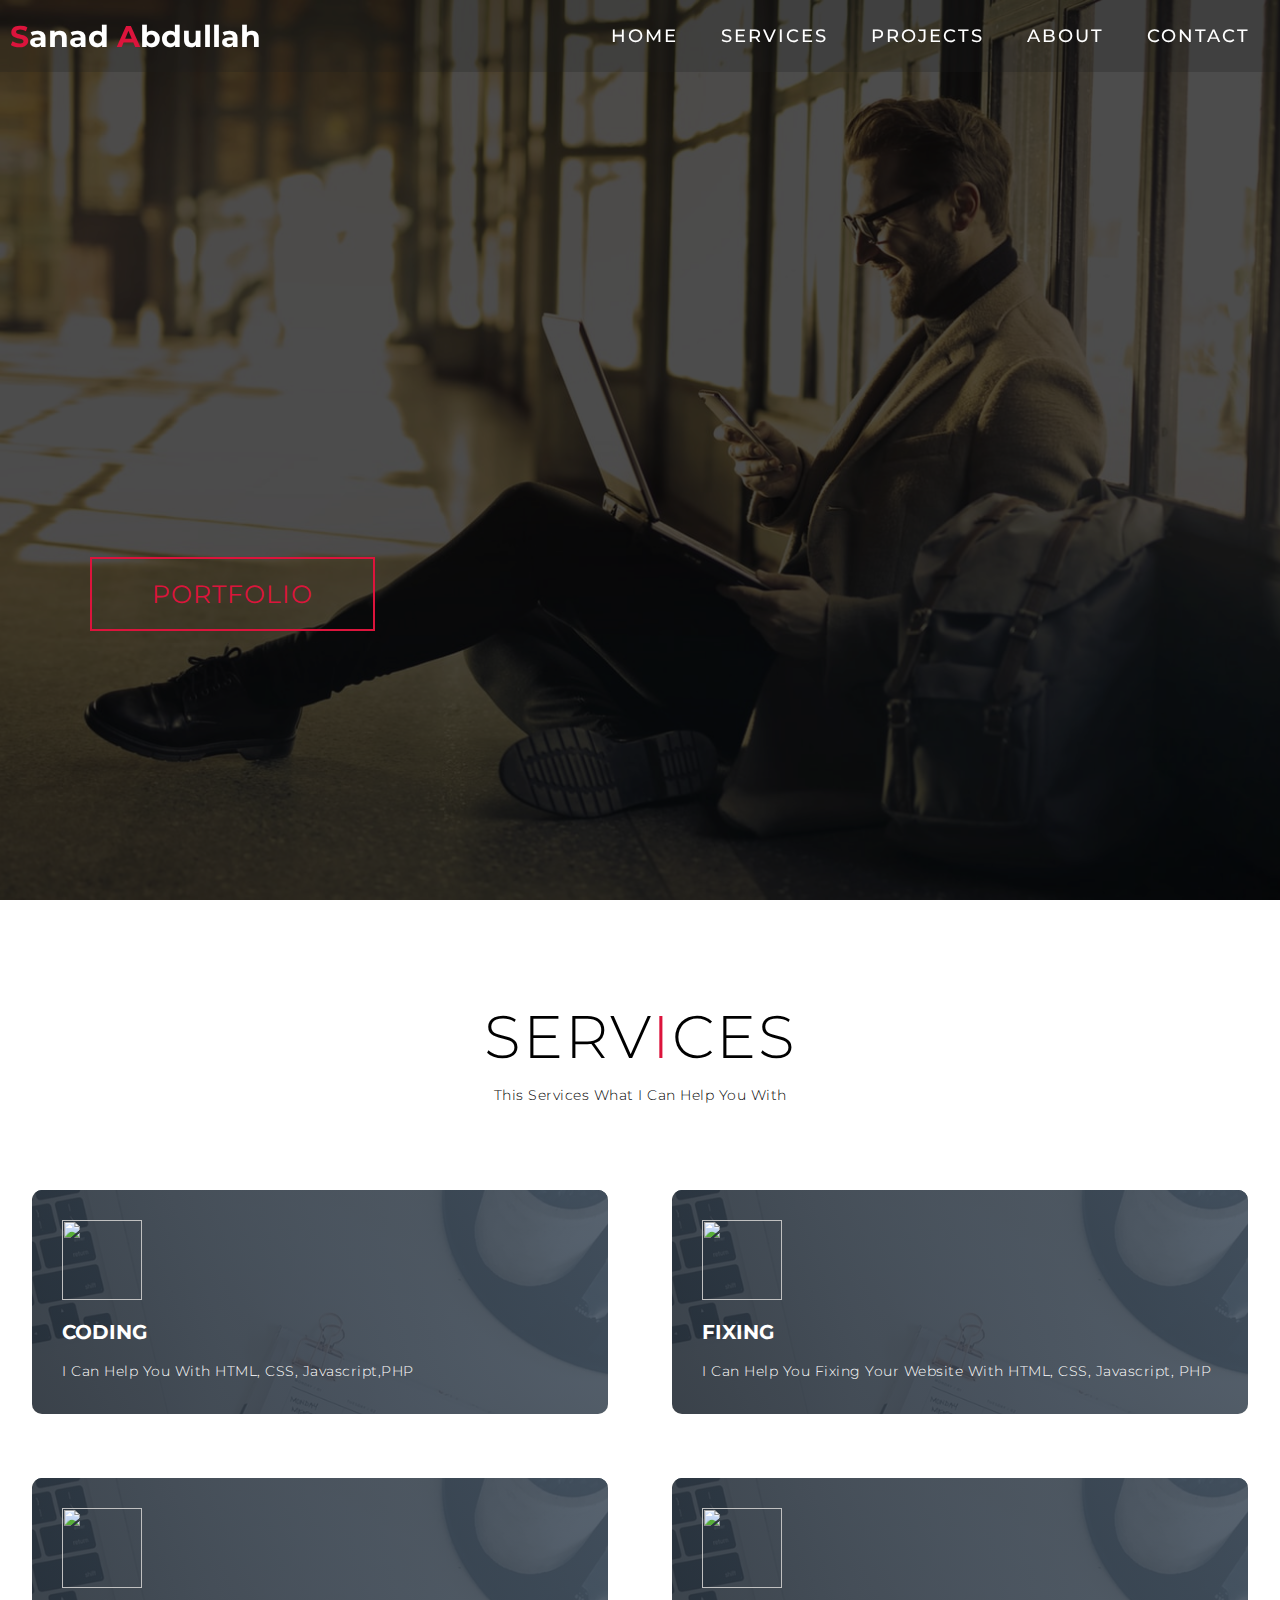
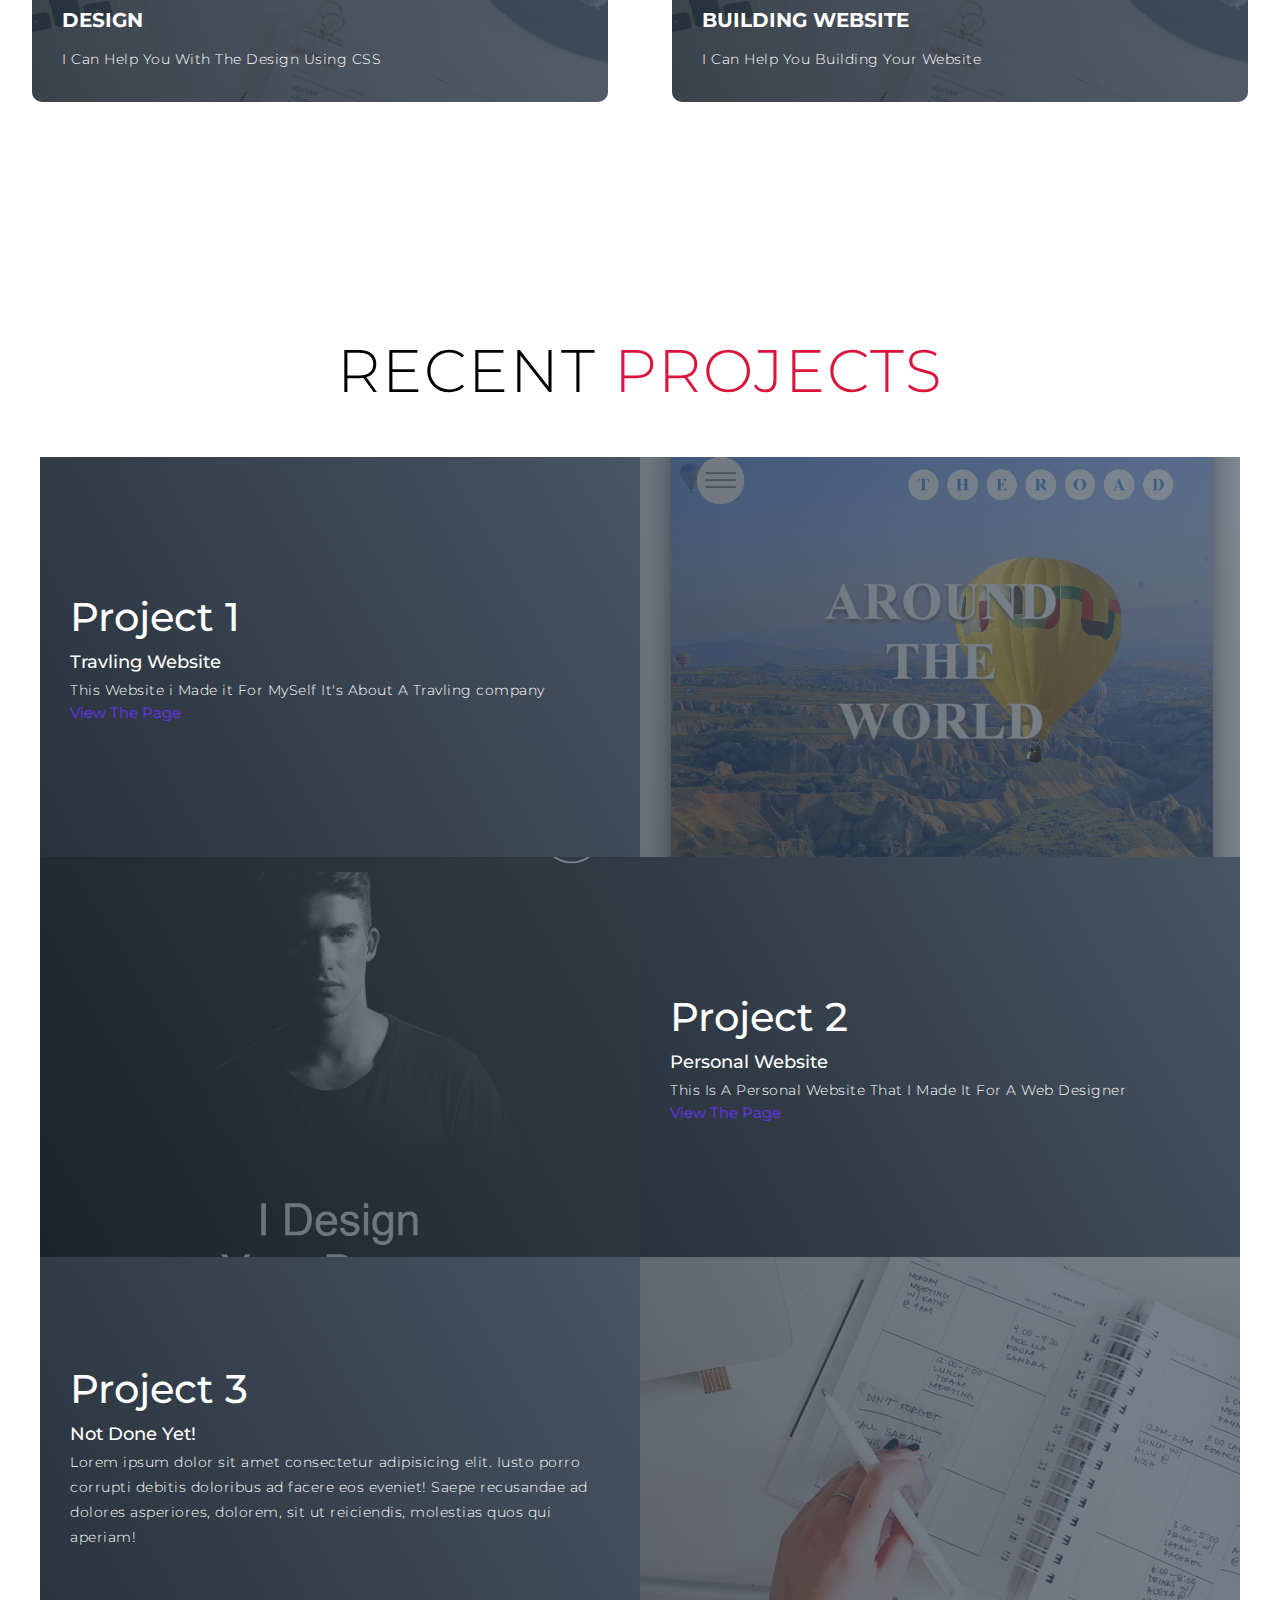
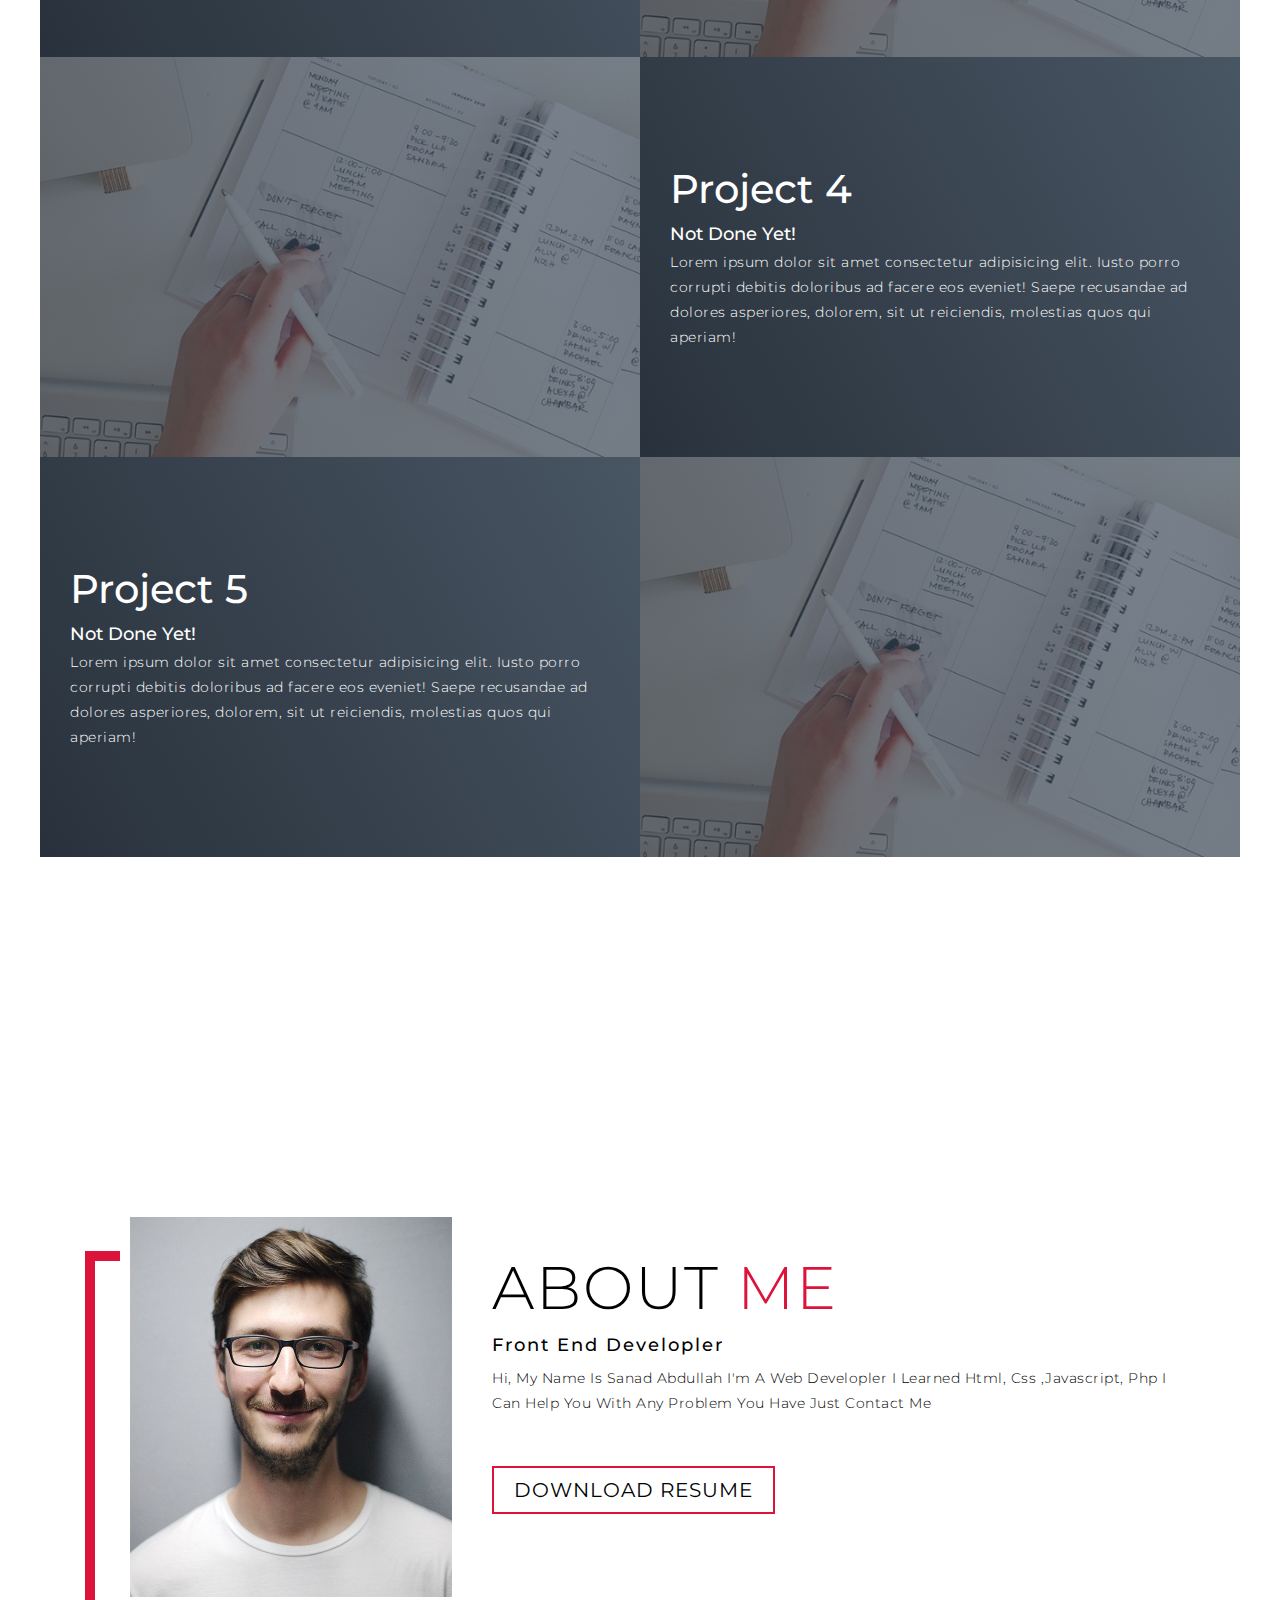
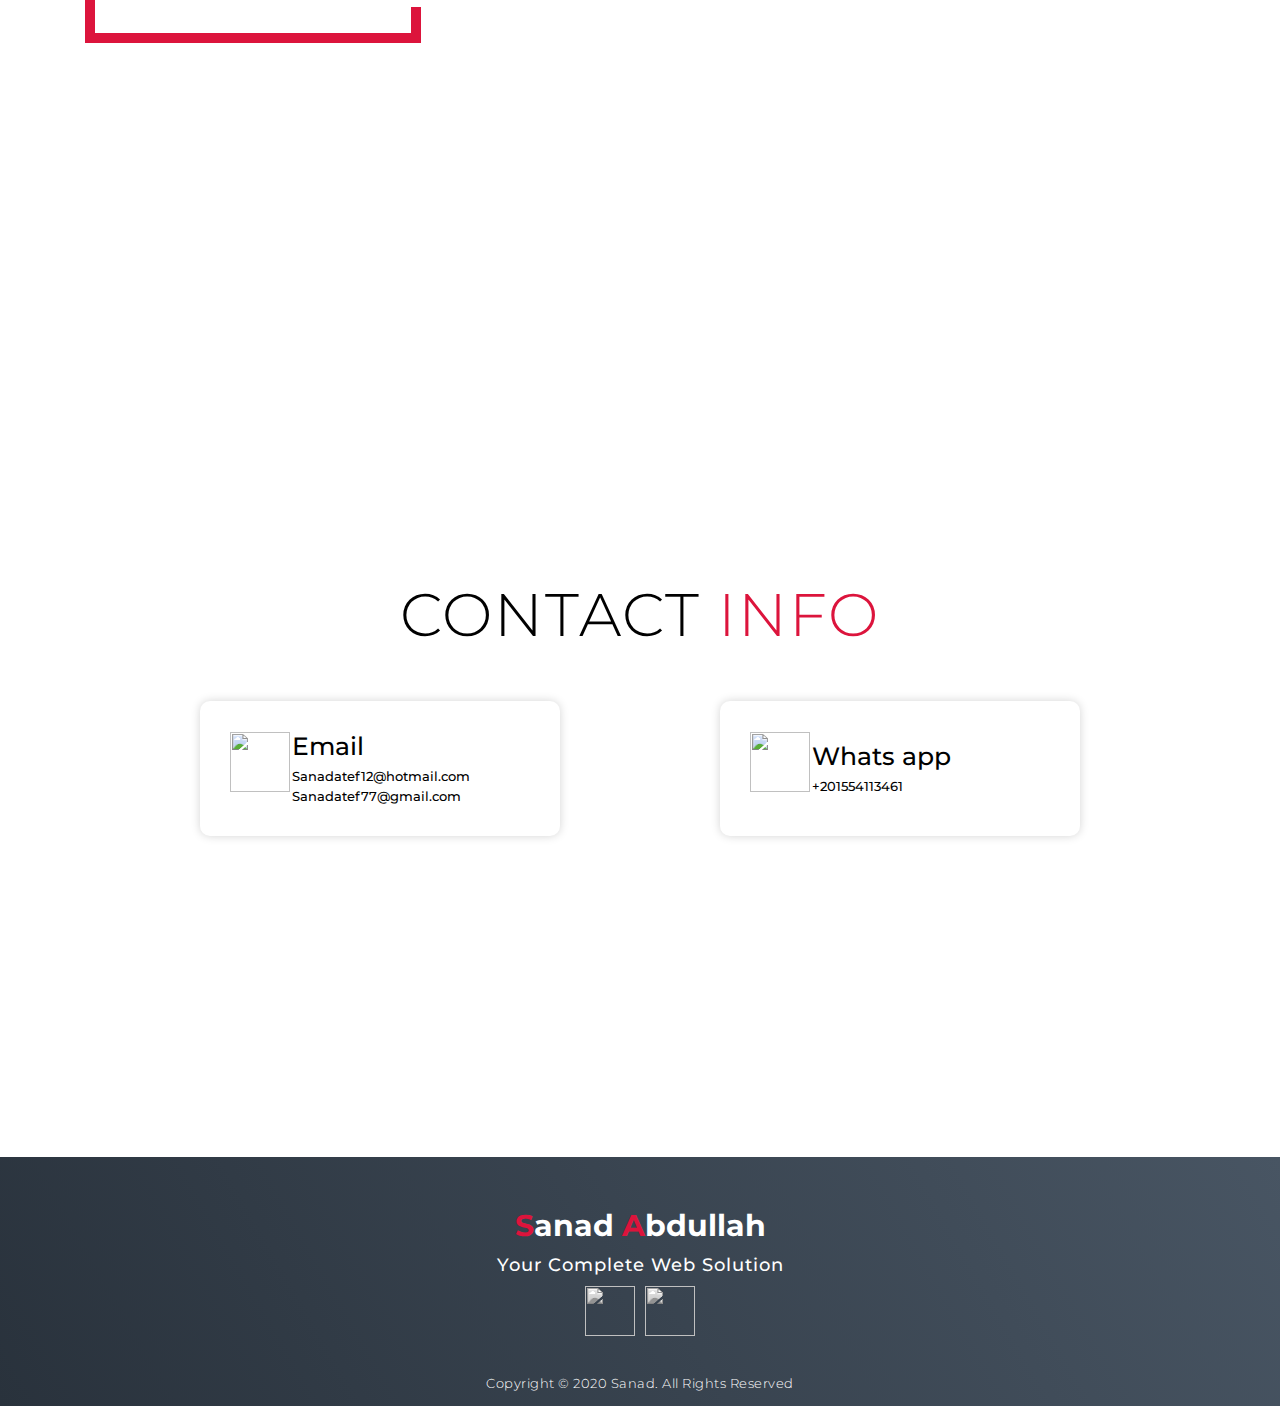
==== index.html @ ec29b941 "Add files via upload" ====
<!DOCTYPE html>
<html lang="en">

<head>
    <meta charset="UTF-8">
    <meta name="viewport" content="width=device-width, initial-scale=1.0">
    <link rel="stylesheet" href="style.css">
    <title>Sanad Abdullah</title>
</head>


<body>
    <!-- Header -->
    <section id="header">
        <div class="header container">
            <div class="nav-bar">
                <div class="brand">
                    <a href="#hero">
                        <h1><span>S</span>anad <span>A</span>bdullah</h1>
                    </a>
                </div>
                <div class="nav-list">
                    <div class="hamburger">
                        <div class="bar"></div>
                    </div>
                    <ul>
                        <li><a href="#hero" data-after="Home">Home</a></li>
                        <li><a href="#services" data-after="Service">Services</a></li>
                        <li><a href="#projects" data-after="Projects">Projects</a></li>
                        <li><a href="#about" data-after="About">About</a></li>
                        <li><a href="#contact" data-after="Contact">Contact</a></li>
                    </ul>
                </div>
            </div>
        </div>
    </section>
    <!-- End Header -->

    <!-- Hero Section  -->
    <section id="hero">
        <div class="hero container">
            <div>
                <h1>Hello, <span></span></h1>
                <h1>My Name is <span></span></h1>
                <h1>Sanad <span></span></h1>
                <a href="#projects" type="button" class="cta">Portfolio</a>
            </div>
        </div>
    </section>
    <!-- End Hero Section  -->

    <!-- Service Section -->
    <section id="services">
        <div class="services container">
            <div class="service-top">
                <h1 class="section-title">Serv<span>i</span>ces</h1>
                <p>This Services What I Can Help You With
                </p>
            </div>
            <div class="service-buttom">
                <div class="service-item">
                    <div class="icon"><img src="https://img.icons8.com/nolan/100/google-code.png" /></div>
                    <h2>Coding</h2>
                    <p>I Can Help You With HTML, CSS, Javascript,PHP</p>
                </div>
                <div class="service-item">
                    <div class="icon"><img src="https://img.icons8.com/bubbles/100/000000/support.png" /></div>
                    <h2>Fixing</h2>
                    <p>I Can Help You Fixing Your Website With HTML, CSS, Javascript, PHP</p>
                </div>
                <div class="service-item">
                    <div class="icon"><img src="https://img.icons8.com/nolan/100/photo-editor.png" /></div>
                    <h2>Design</h2>
                    <p>I Can Help You With The Design Using CSS</p>
                </div>
                <div class="service-item">
                    <div class="icon"><img src="https://img.icons8.com/bubbles/100/000000/services.png" /></div>
                    <h2>Building Website</h2>
                    <p>I Can Help You Building Your Website</p>
                </div>
            </div>
        </div>
    </section>
    <!-- End Service Section -->

    <!-- Projects Section -->
    <section id="projects">
        <div class="projects container">
            <div class="projects-header">
                <h1 class="section-title">Recent <span>Projects</span></h1>
            </div>
            <div class="all-projects">
                <div class="project-item">
                    <div class="project-info">
                        <h1>Project 1</h1>
                        <h2>Travling Website</h2>
                        <p>This Website i Made it For MySelf It's About A Travling company</p>
                        <a href="project.html" target="_blank" class="op">View The Page</a>
                    </div>
                    <div class="project-img">
                        <img src="./img/Screenshot (183).png" alt="img">
                    </div>
                </div>
                <div class="project-item">
                    <div class="project-info">
                        <h1>Project 2</h1>
                        <h2>Personal Website</h2>
                        <p>This Is A Personal Website That I Made It For A Web Designer</p>
                        <a href="project2.html" target="_blank" class="op">View The Page</a>
                    </div>
                    <div class="project-img">
                        <img src="./img/Screenshot (184).png" alt="img">
                    </div>
                </div>
                <div class="project-item">
                    <div class="project-info">
                        <h1>Project 3</h1>
                        <h2>Not Done Yet!</h2>
                        <p>Lorem ipsum dolor sit amet consectetur adipisicing elit. Iusto porro corrupti debitis
                            doloribus ad facere eos eveniet! Saepe recusandae ad dolores asperiores, dolorem, sit ut
                            reiciendis, molestias quos qui aperiam!</p>
                        <!-- <a href="#" class="op">View The Page</a> -->
                    </div>
                    <div class="project-img">
                        <img src="./img/img-1.png" alt="img">
                    </div>
                </div>
                <div class="project-item">
                    <div class="project-info">
                        <h1>Project 4</h1>
                        <h2>Not Done Yet!</h2>
                        <p>Lorem ipsum dolor sit amet consectetur adipisicing elit. Iusto porro corrupti debitis
                            doloribus ad facere eos eveniet! Saepe recusandae ad dolores asperiores, dolorem, sit ut
                            reiciendis, molestias quos qui aperiam!</p>
                        <!-- <a href="#" class="op">View The Page</a> -->
                    </div>
                    <div class="project-img">
                        <img src="./img/img-1.png" alt="img">
                    </div>
                </div>
                <div class="project-item">
                    <div class="project-info">
                        <h1>Project 5</h1>
                        <h2>Not Done Yet!</h2>
                        <p>Lorem ipsum dolor sit amet consectetur adipisicing elit. Iusto porro corrupti debitis
                            doloribus ad facere eos eveniet! Saepe recusandae ad dolores asperiores, dolorem, sit ut
                            reiciendis, molestias quos qui aperiam!</p>
                        <!-- <a href="#" class="op">View The Page</a> -->
                    </div>
                    <div class="project-img">
                        <img src="./img/img-1.png" alt="img">
                    </div>
                </div>
            </div>
        </div>
    </section>
    <!-- End Projects Section -->

    <!-- About Me -->
    <section id="about">
        <div class="about container">
            <div class="col-left">
                <div class="about-img">
                    <img src="./img/Untitled-1.jpg" alt="img">
                </div>
            </div>
            <div class="col-right">
                <h1 class="section-title">
                    About <span>Me</span></h1>
                <h2>Front End Developler</h2>
                <p>Hi, My Name Is Sanad Abdullah I'm A Web Developler I Learned Html, Css ,Javascript, Php I Can Help
                    You With Any Problem You Have Just Contact Me</p>
                <a href="#" class="cta">Download Resume</a>
            </div>
        </div>
    </section>
    <!-- End About Me -->

    <!-- Contact Section -->
    <section id="contact">
        <div class="contact container">
            <div>
                <h1 class="section-title">Contact <span>info</span></h1>
            </div>
            <div class="contact-items">
                <div class="contact-items">
                    <div class="contact-item">
                        <div class="icon"><img src="https://img.icons8.com/bubbles/100/000000/new-post.png" /></div>
                        <div class="contact-info">
                            <h1>Email</h1>
                            <h2>Sanadatef12@hotmail.com</h2>
                            <h2>Sanadatef77@gmail.com</h2>
                        </div>
                    </div>
                    <div class="contact-item">
                        <div class="icon"><img src="https://img.icons8.com/bubbles/100/000000/whatsapp.png" /></div>
                        <div class="contact-info">
                            <h1>Whats app</h1>
                            <h2>+201554113461</h2>
                        </div>
                    </div>
                </div>
            </div>
    </section>
    <!-- End Contact Section -->

    <!-- Footer -->
    <section id="footer">
        <div class="footer container">
            <div class="brand">
                <h1><span>S</span>anad <span>A</span>bdullah</h1>
            </div>
            <h2>Your Complete Web Solution</h2>
            <div class="soical-icon">
                <div class="social-item">
                    <a href="https://web.facebook.com/sanad.abdullah.37/" target="_blank"><img
                            src="https://img.icons8.com/bubbles/50/000000/facebook-new.png" /></a>
                </div>
                <div class="social-item">
                    <a href="https://www.instagram.com/iiax.9.9/" target="_blank"><img
                            src="https://img.icons8.com/bubbles/50/000000/instagram-new.png" /></a>
                </div>
            </div>
            <p>Copyright &copy; 2020 Sanad. All Rights Reserved</p>
        </div>
    </section>
    <!-- End Footer -->
    <script src="./app.js"></script>
</body>

</html>
---- style.css ----
@import 'https://fonts.googleapis.com/css?family=Montserrat:300, 400, 700&display=swap';
* {
	padding: 0;
	margin: 0;
	box-sizing: border-box;
}
html {
	font-size: 10px;
	font-family: 'Montserrat', sans-serif;
	scroll-behavior: smooth;
}
a {
	text-decoration: none;
}
.container {
	min-height: 100vh;
	width: 100%;
	display: flex;
	align-items: center;
	justify-content: center;
}
img {
	height: 100%;
	width: 100%;
	object-fit: cover;
}
p{
	color: black;
	font-size: 1.4rem;
	margin-top: 5px;
	line-height: 2.5rem;
	font-weight: 300;
	letter-spacing: .05rem;
}
.brand h1 {
	font-size: 3rem;
	text-transform: capitalize;
	color: white;
}
.brand h1 span {
	color: crimson;
}

/* Header Section */
#header {
	position: fixed;
	z-index: 1000;
	left: 0;
	top: 0;
	width: 100vw;
	height: auto;
}
#header .header {
	min-height: 8vh;
	background-color: rgba(31, 30, 30, 0.24);
	transition: .3s ease background-color;
}
#header .nav-bar {
	display: flex;
	align-items: center;
	justify-content: space-between;
	width: 100%;
	height: 100%;
	max-width: 1300px;
	padding: 0 10px;
}
#header .nav-list ul {
	list-style: none;
	position: absolute;
	background-color: rgb(31, 30, 30);
	width: 100vw;
	height: 100vh;
	left: 100%;
	top: 0;
	display: flex;
	flex-direction: column;
	justify-content: center;
	align-items: center;
	z-index: 1;
	overflow-x: hidden;
	transition: .5s ease left;
}
#header .nav-list ul.active {
	left: 0%;
}
#header .nav-list ul a {
	font-size: 2.5rem;
	font-weight: 500;
	letter-spacing: .2rem;
	text-decoration: none;
	color: white;
	text-transform: uppercase;
	padding: 20px;
	display: block;
}
#header .nav-list ul a::after {
	content: attr(data-after);
	position: absolute;
	top: 50%;
	left: 50%;
	transform: translate(-50%, -50%) scale(0);
	color: rgba(240, 248, 255, 0.021);
	font-size: 13rem;
	letter-spacing: 50px;
	z-index: -1;
	transition: .3s ease letter-spacing;
}
#header .nav-list ul li:hover a::after {
	transform: translate(-50%, -50%) scale(1);
	letter-spacing: initial;
}
#header .nav-list ul li:hover a {
	color: crimson;
}
#header .hamburger {
	height: 60px;
	width: 60px;
	display: inline-block;
	border: 3px solid white;
	border-radius: 50%;
	position: relative;
	display: flex;
	align-items: center;
	justify-content: center;
	z-index: 100;
	cursor: pointer;
	transform: scale(.8);
	margin-right: 20px;
}
#header .hamburger:after {
	position: absolute;
	content: '';
	height: 100%;
	width: 100%;
	border-radius: 50%;
	border: 3px solid white;
	animation: hamburger_puls 1s ease infinite;
}
#header .hamburger .bar {
	height: 2px;
	width: 30px;
	position: relative;
	background-color: white;
	z-index: -1;
}
#header .hamburger .bar::after,
#header .hamburger .bar::before {
	content: '';
	position: absolute;
	height: 100%;
	width: 100%;
	left: 0;
	background-color: white;
	transition: .3s ease;
	transition-property: top, bottom;
}
#header .hamburger .bar::after {
	top: 8px;
}
#header .hamburger .bar::before {
	bottom: 8px;
}
#header .hamburger.active .bar::before {
	bottom: 0;
}
#header .hamburger.active .bar::after {
	top: 0;
}
/* End Header Section */


/* Hero Section */

#hero {
    background-image: url(./img/hero-bg.png);
	background-size: cover;
	background-position: top center;
	position: relative;
	z-index: 1;
}
#hero::after {
    content: '';
	position: absolute;
	left: 0;
	top: 0;
	height: 100%;
	width: 100%;
	background-color: black;
	opacity: .7;
	z-index: -1;
}
#hero .hero {
	max-width: 1200px;
	margin: 0 auto;
	padding: 0 50px;
	justify-content: flex-start;
}
#hero h1 {
	display: block;
	width: fit-content;
	font-size: 4rem;
	position: relative;
	color: transparent;
	animation: text_reveal .5s ease forwards;
	animation-delay: 1s;
}
#hero h1:nth-child(1) {
	animation-delay: 1s;
}
#hero h1:nth-child(2) {
	animation-delay: 2s;
}
#hero h1:nth-child(3) {
	animation: text_reveal_name .5s ease forwards;
	animation-delay: 3s;
}
#hero h1 span {
	position: absolute;
	top: 0;
	left: 0;
	height: 100%;
	width: 0;
	background-color: crimson;
	animation: text_reveal_box 1s ease;
	animation-delay: 1s;
}
#hero h1:nth-child(1) span {
	animation-delay: .5s;
}
#hero h1:nth-child(2) span {
	animation-delay: 1.5s;
}
#hero h1:nth-child(3) span {
	animation-delay: 2.5s;
}
.cta {
	display: inline-block;
	padding: 10px 30px;
	color: crimson;
	background-color: transparent;
	border: 2px solid crimson;
	font-size: 2rem;
	text-transform: uppercase;
	letter-spacing: .1rem;
	margin-top: 30px;
	transition: .3s ease;
	transition-property: background-color, color;
}
.cta:hover {
	color: white;
	background-color: crimson;
}
/* End Hero Section */


/* Service Section */

#services .services{
	flex-direction: column;
	text-align: center;
	max-width: 1500px;
	margin: 0 auto;
	padding: 100px 0;
}

.section-title{
	font-size: 4rem;
	font-weight: 300;
	color: black;
	margin-bottom: 10px;
	text-transform: uppercase;
	letter-spacing: .2rem;
	text-align: center;
}
.section-title span {
	color: crimson;
}
.service-top {
	max-width: 500px;
	margin: 0 auto;
}
#services .service-buttom {
	display: flex;
	align-items: center;
	justify-content: center;
	flex-wrap: wrap;
	margin-top: 50px;
}
#services .service-item{
	flex-basis: 80%;
	display: flex;
	align-items: flex-start;
	justify-content: center;
	flex-direction: column;
	padding: 30px;
	border-radius: 10px;
	background-image: url(./img/img-1.png);
	background-size: cover;
	margin: 10px 5%;
	position: relative;
	z-index: 1;
	overflow: hidden;
}
#services .service-item::after{
	content: '';
	position: absolute;
	left: 0;
	top: 0;
	height: 100%;
	width: 100%;
	background-image: linear-gradient(60deg, #29323c 0%, #485563 100%);
	opacity: .9;
	z-index: -1;
}
#services .service-buttom .icon {
	height: 80px;
	width: 80px;
	margin-bottom: 20px;
}
#services .service-item h2 {
	font-size: 2rem;
	color: white;
	margin-bottom: 10px;
	text-transform: uppercase;
}
#services .service-item p {
	color: white;
	text-align: left;
}
/* End Service Section */

/* Projects Section */
#projects .projects {
	flex-direction: column;
	max-width: 1200px;
	margin: 0 auto;
	padding: 100px 0;
}
#projects .projects-header h1 {
	margin-bottom: 50px;
}
#projects .all-projects {
	display: flex;
	align-items: center;
	justify-content: center;
	flex-direction: column;
}
#projects .project-item {
	display: flex;
	align-items: center;
	justify-content: center;
	flex-direction: column;
	width: 80%;
	margin: 20px auto;
	overflow: hidden;
	border-radius: 10px;
}
#projects .project-info {
	padding: 30px;
	flex-basis: 50%;
	height: 100%;
	display: flex;
	align-items: flex-start;
	justify-content: center;
	flex-direction: column;
	background-image: linear-gradient(60deg, #29323c 0%, #485563 100%);
	color: white;
}
#projects .project-info h1 {
	font-size: 4rem;
	font-weight: 500;
}
#projects .project-info h2 {
	font-size: 1.8rem;
	font-weight: 500;
	margin-top: 10px;
}
#projects .project-info p {
	color: white;
}
#projects .project-img {
	flex-basis: 50%;
	height: 300px;
	overflow: hidden;
	position: relative;
}
#projects .project-img:after {
	content: '';
	position: absolute;
	left: 0;
	top: 0;
	height: 100%;
	width: 100%;
	background-image: linear-gradient(60deg, #29323c 0%, #485563 100%);
	opacity: .7;
}
#projects .project-img img {
	transition: .3s ease transform;
}
#projects .project-item:hover .project-img img {
	transform: scale(1.1);
}

.op {
	color: #6c33fb;
	font-size: 1.5rem;
}

/* End Projects Section */

/* About Section */
#about .about {
	flex-direction: column-reverse;
	text-align: center;
	max-width: 1200px;
	margin: 0 auto;
	padding: 100px 20px;
}
#about .col-left {
	width: 250px;
	height: 360px;
}
#about .col-right {
	width: 100%;
}
#about .col-right h2 {
	font-size: 1.8rem;
	font-weight: 500;
	letter-spacing: .2rem;
	margin-bottom: 10px;
}
#about .col-right p {
	margin-bottom: 20px;
}
#about .col-right .cta {
	color:black;
	margin-bottom: 50px;
	padding: 10px 20px;
	font-size: 2rem;
}
#about .col-left .about-img {
	height: 100%;
	width: 100%;
	position: relative;
	border: 10px solid white;
}
#about .col-left .about-img::after {
content: '';
position: absolute;
left: -33px;
top: 19px;
height: 98%;
width: 98%;
border: 7px solid crimson;
z-index: -1;
}
/* End About Section */

/* Contact Section */
#contact .contact {
	flex-direction: column;
	max-width: 1200px;
	margin: 0 auto;
}
#contact .contact-items{
	width: 400px;
}
#contact .contact-item{
	width: 80%;
	padding: 20px;
	text-align: center;
	border-radius: 10px;
	padding: 30px;
	margin: 30px;
	justify-content: center;
	display: flex;
	align-items: center;
	flex-direction: column;
	box-shadow: 0px 0px 10px 0 #0000002c;
	transition: .3s ease box-shadow;
}
#contact .contact-item:hover {
	box-shadow: 0px 0px 5px 0 #0000002c;
}
#contact .icon{
	width: 70px;
	margin: 0 auto;
	margin-bottom: 10px;
}
#contact .contact-info h1 {
	font-size: 2.5rem;
	font-weight: 500;
	margin-bottom: 5px;
}
#contact .contact-info h2{
	font-size: 1.3rem;
	line-height: 2rem;
	font-weight: 500;
}
/* End Contact Section */

/* Footer */
#footer{
	background-image: linear-gradient(60deg, #29323c 0%, #485563 100%);
}
#footer .footer{
	min-height: 200px;
	flex-direction: column;
	padding-top: 50px;
	padding-bottom: 10px;
}
#footer h2 {
	color: white;
	font-weight: 500;
	font-size: 1.8rem;
	letter-spacing: .1rem;
	margin-top: 10px;
	margin-bottom: 10px;
}
#footer .soical-icon {
	display: flex;
	margin-bottom: 30px;
}
#footer .social-item {
	height: 50px;
	width: 50px;
	margin: 0 5px;
}
#footer .social-item img {
	filter: grayscale(1);
	transition: .3s ease filter;
}
#footer .social-item:hover img {
	filter: grayscale(0);
}
#footer p {
	color: white;
	font-size: 1.3rem;
}
/* End Footer */

/* Keyframes */
@keyframes hamburger_puls {
	0% {
		opacity: 1;
		transform: scale(1);
	}
	100% {
		opacity: 0;
		transform: scale(1.4);
	}
}

@keyframes text_reveal_box{
	50%{
		width: 100%;
		left: 0;
	}
	100%{
		width: 0;
		left: 100%;
	}
}
@keyframes text_reveal{
	100%{
		color: white;
	}
}
@keyframes text_reveal_name{
	100%{
		color: crimson;
		font-weight: 500;
	}
}
/* End Keyframes */

/* Media Query For Tablet */
@media only screen and (min-width: 768px) {
	.cta {
		font-size: 2.5rem;
		padding: 20px 60px;
	}
	h1.section-title {
		font-size: 6rem;
	}

	/* Hero */
	#hero h1 {
		font-size: 7rem;
	}
	/* End Hero */

	/* Services Section */
	#services .service-item {
		flex-basis: 45%;
		margin: 2.5%;
	}
	/* End Services Section */

	/* Project */
	#projects .project-item {
		flex-direction: row;
	}
	#projects .project-item:nth-child(even) {
		flex-direction: row-reverse;
	}
	#projects .project-item {
		height: 400px;
		margin: 0;
		width: 100%;
		border-radius: 0;
	}
	#projects .all-projects .project-info {
		height: 100%;
	}
	#projects .all-projects .project-img {
		height: 100%;
	}
	/* End Project */

	/* About */
	#about .about {
		flex-direction: row;
	}
	#about .col-left {
		width: 600px;
		height: 400px;
		padding-left: 60px;
	}
	#about .about .col-left .about-img::after {
		left: -45px;
		top: 34px;
		height: 98%;
		width: 98%;
		border: 10px solid crimson;
	}
	#about .col-right {
		text-align: left;
		padding: 30px;
	}
	#about .col-right h1 {
		text-align: left;
	}
	/* End About */

	/* contact  */
	#contact .contact {
		flex-direction: column;
		padding: 100px 0;
		align-items: center;
		justify-content: center;
		min-width: 20vh;
	}
	#contact .contact-items {
		width: 100%;
		display: flex;
		flex-direction: row;
		justify-content: space-evenly;
		margin-top: 20px;
	}
	#contact .contact-item {
		width: 30%;
		margin: 0;
		flex-direction: row;
	}
	#contact .contact-item .icon img {
		height: 60px;
		width: 60px;
	}
	#contact .contact-item .icon img {
		object-fit: contain;
	}
	#contact .contact-item .contact-info {
		width: 100%;
		text-align: left;
		padding-left: 2px;
	}
	/* End contact  */
}
/* End Media Query For Tablet */

/* Media Query For Desktop */
@media only screen and (min-width: 1200px) {
	/* header */
	#header .hamburger {
		display: none;
	}
	#header .nav-list ul {
		position: initial;
		display: block;
		height: auto;
		width: fit-content;
		background-color: transparent;
	}
	#header .nav-list ul li {
		display: inline-block;
	}
	#header .nav-list ul li a {
		font-size: 1.8rem;
	}
	#header .nav-list ul a:after {
		display: none;
	}
	/* End header */

	#services .service-bottom .service-item {
		flex-basis: 22%;
		margin: 1.5%;
	}
}
/* End  Media Query For Desktop */
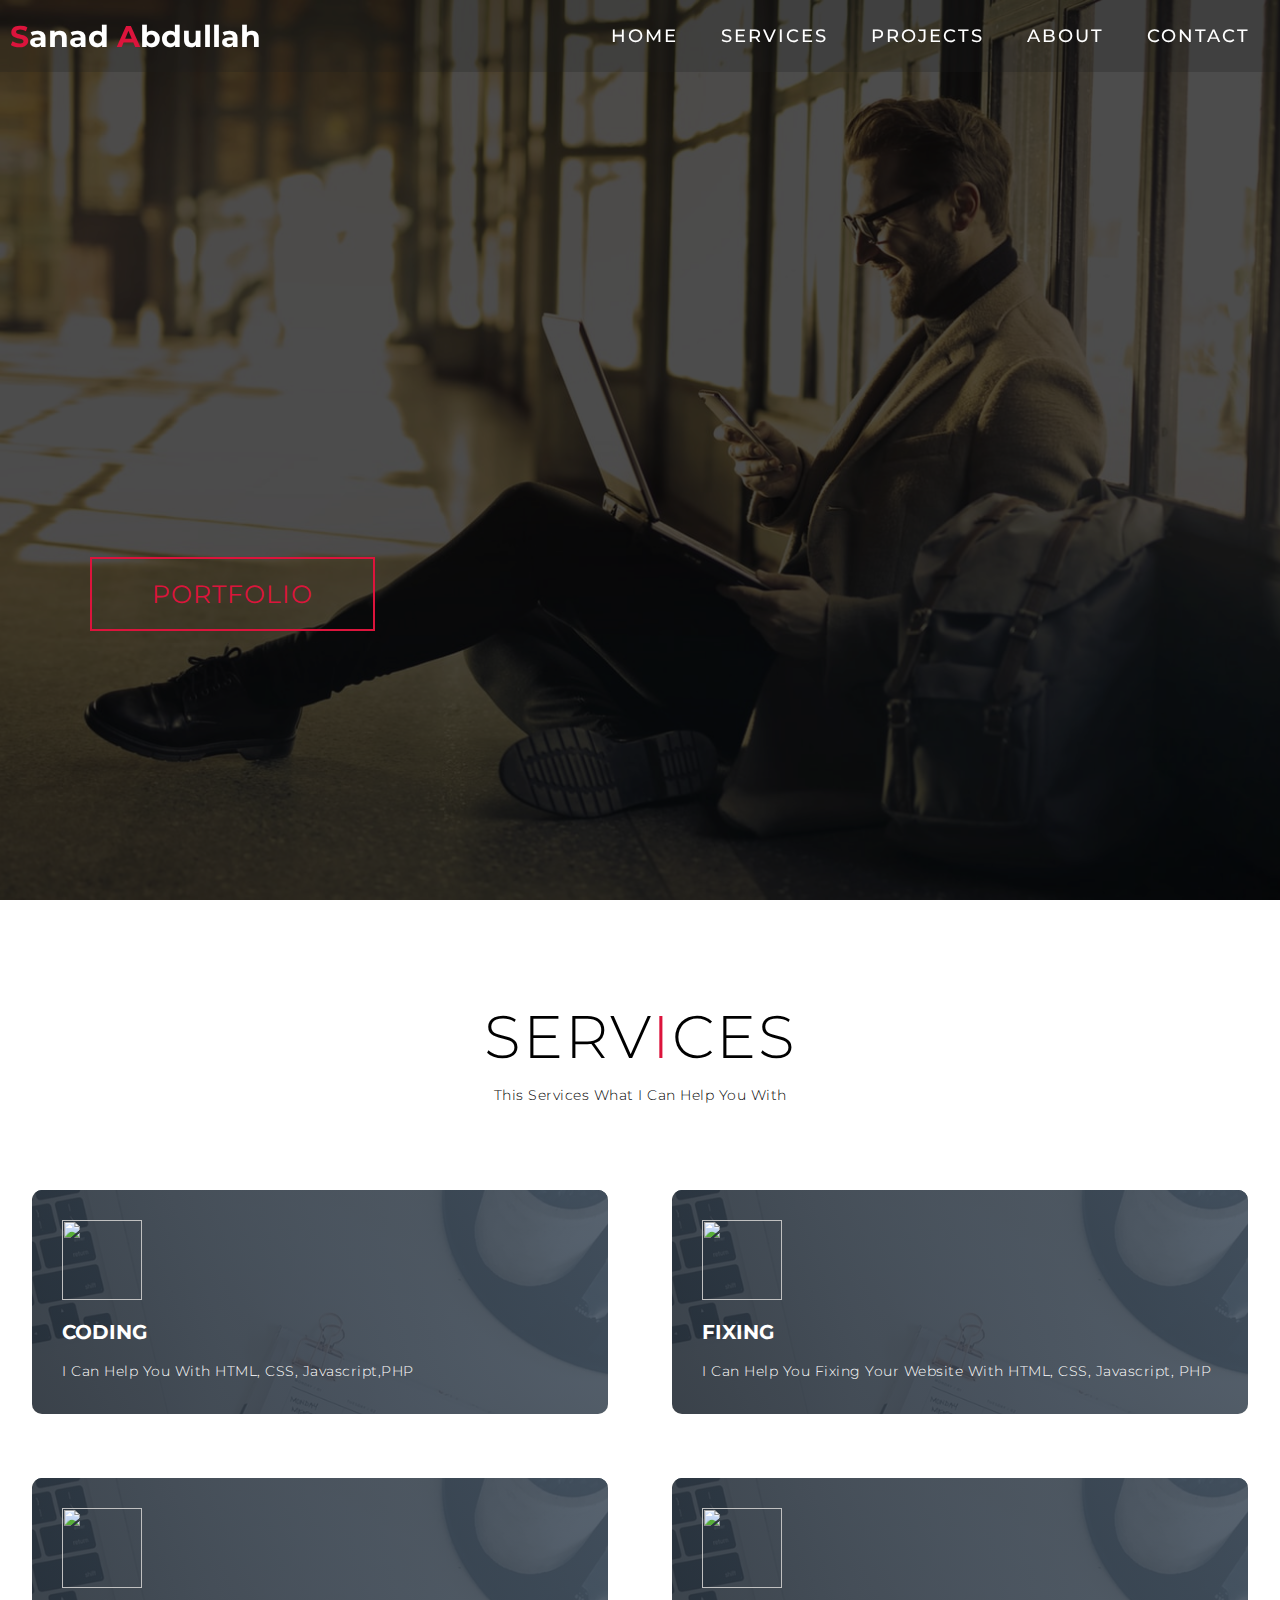
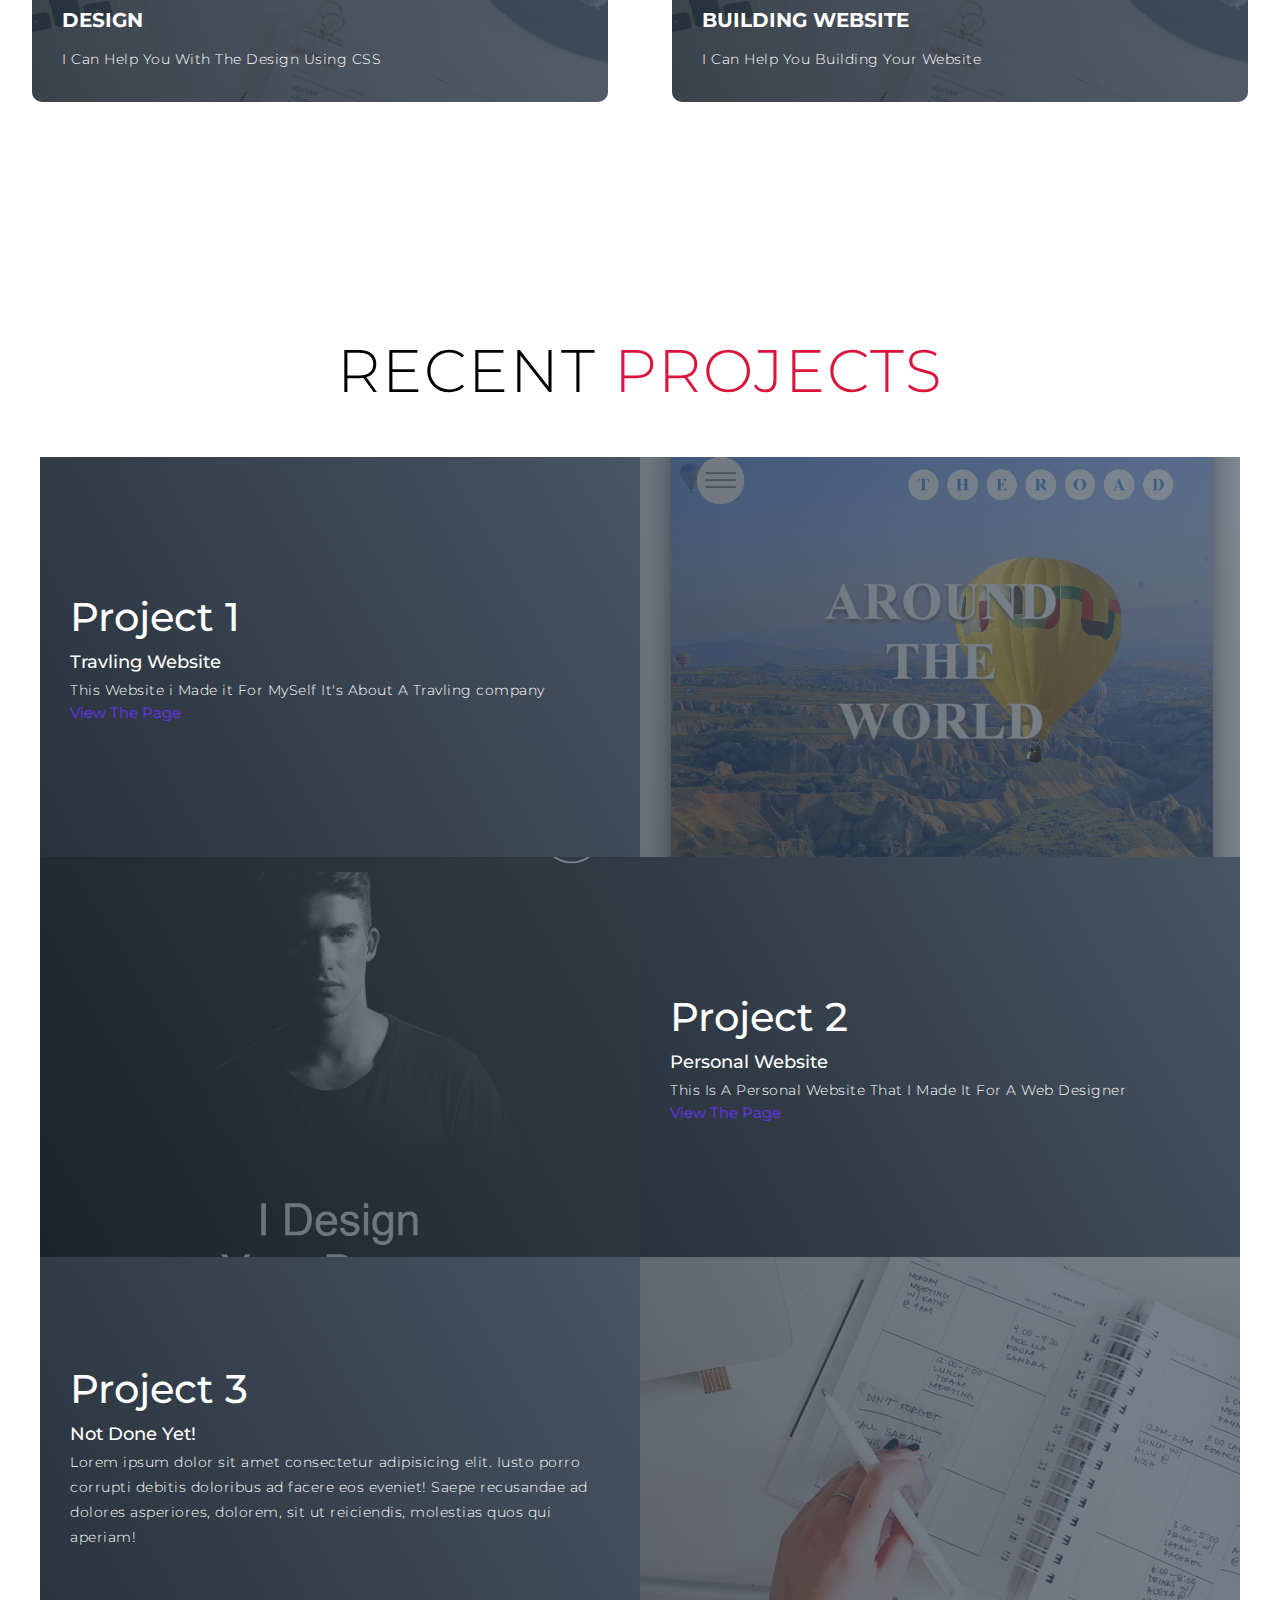
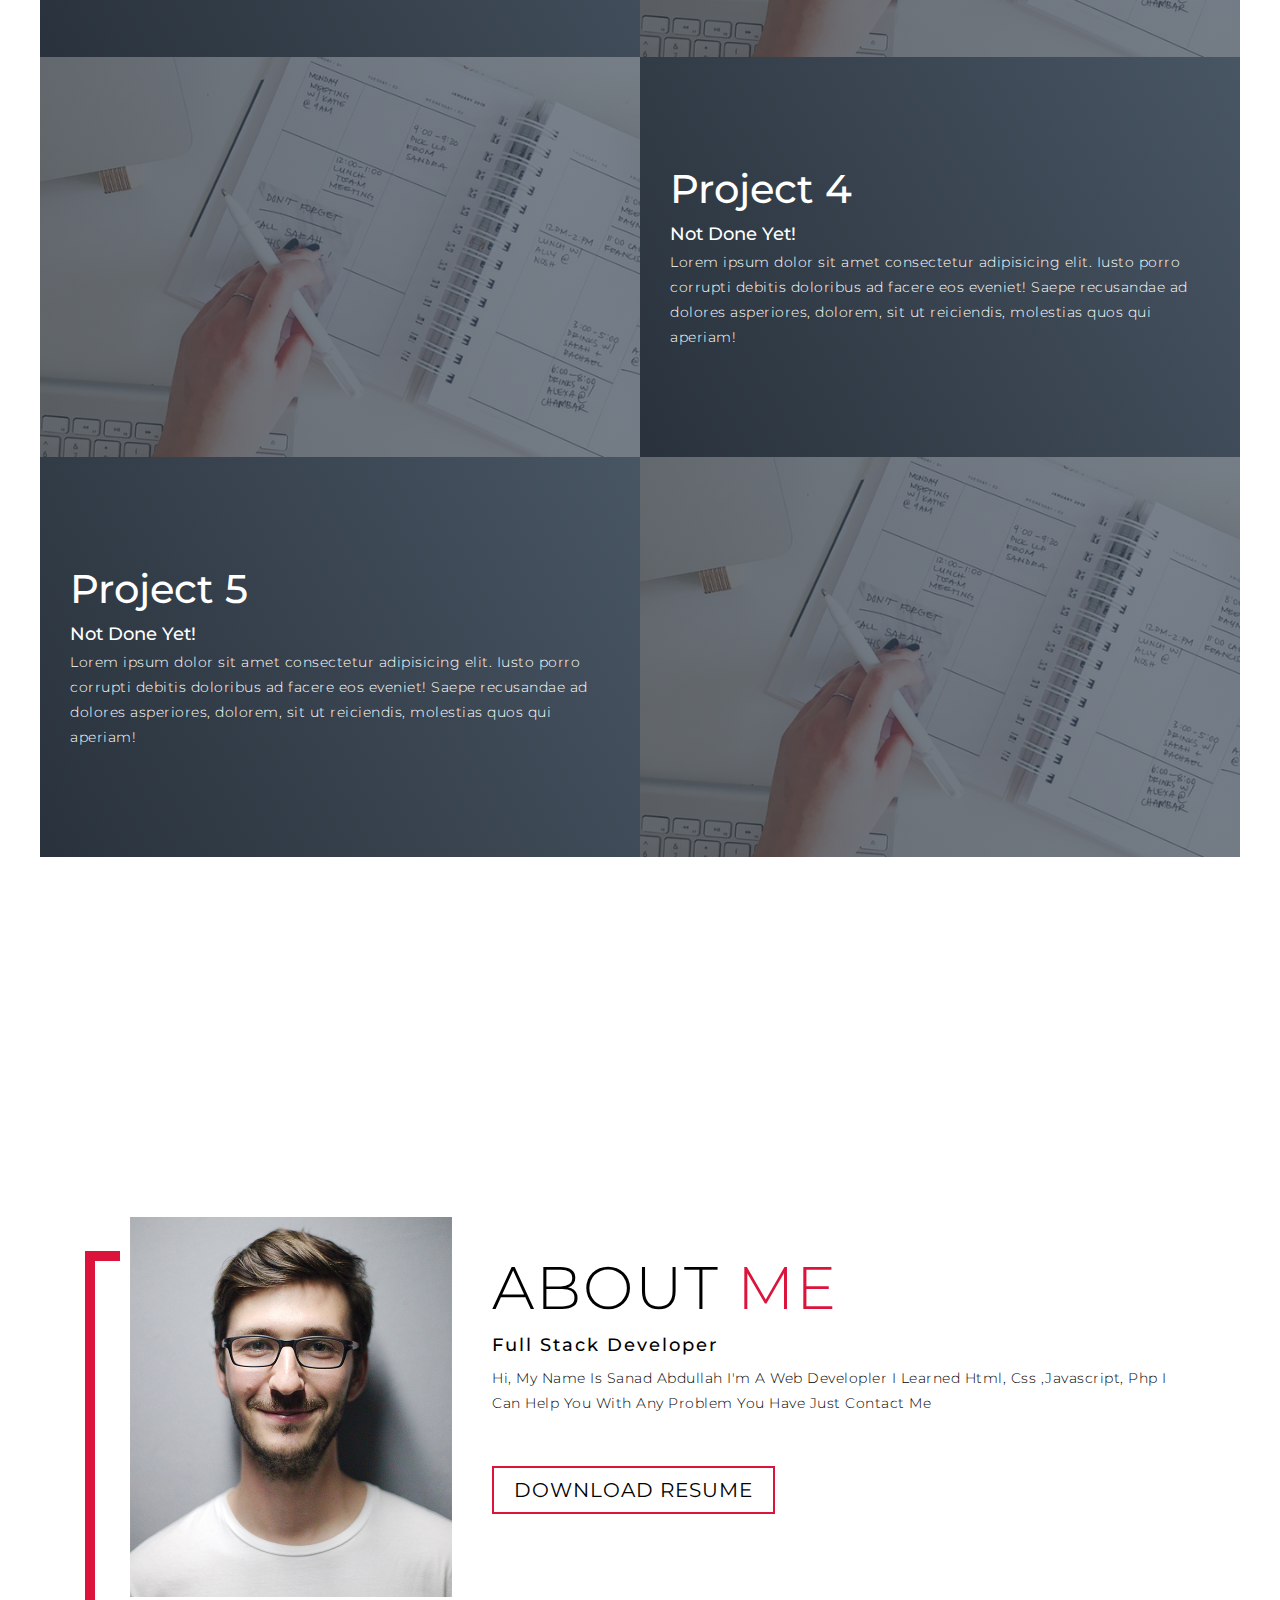
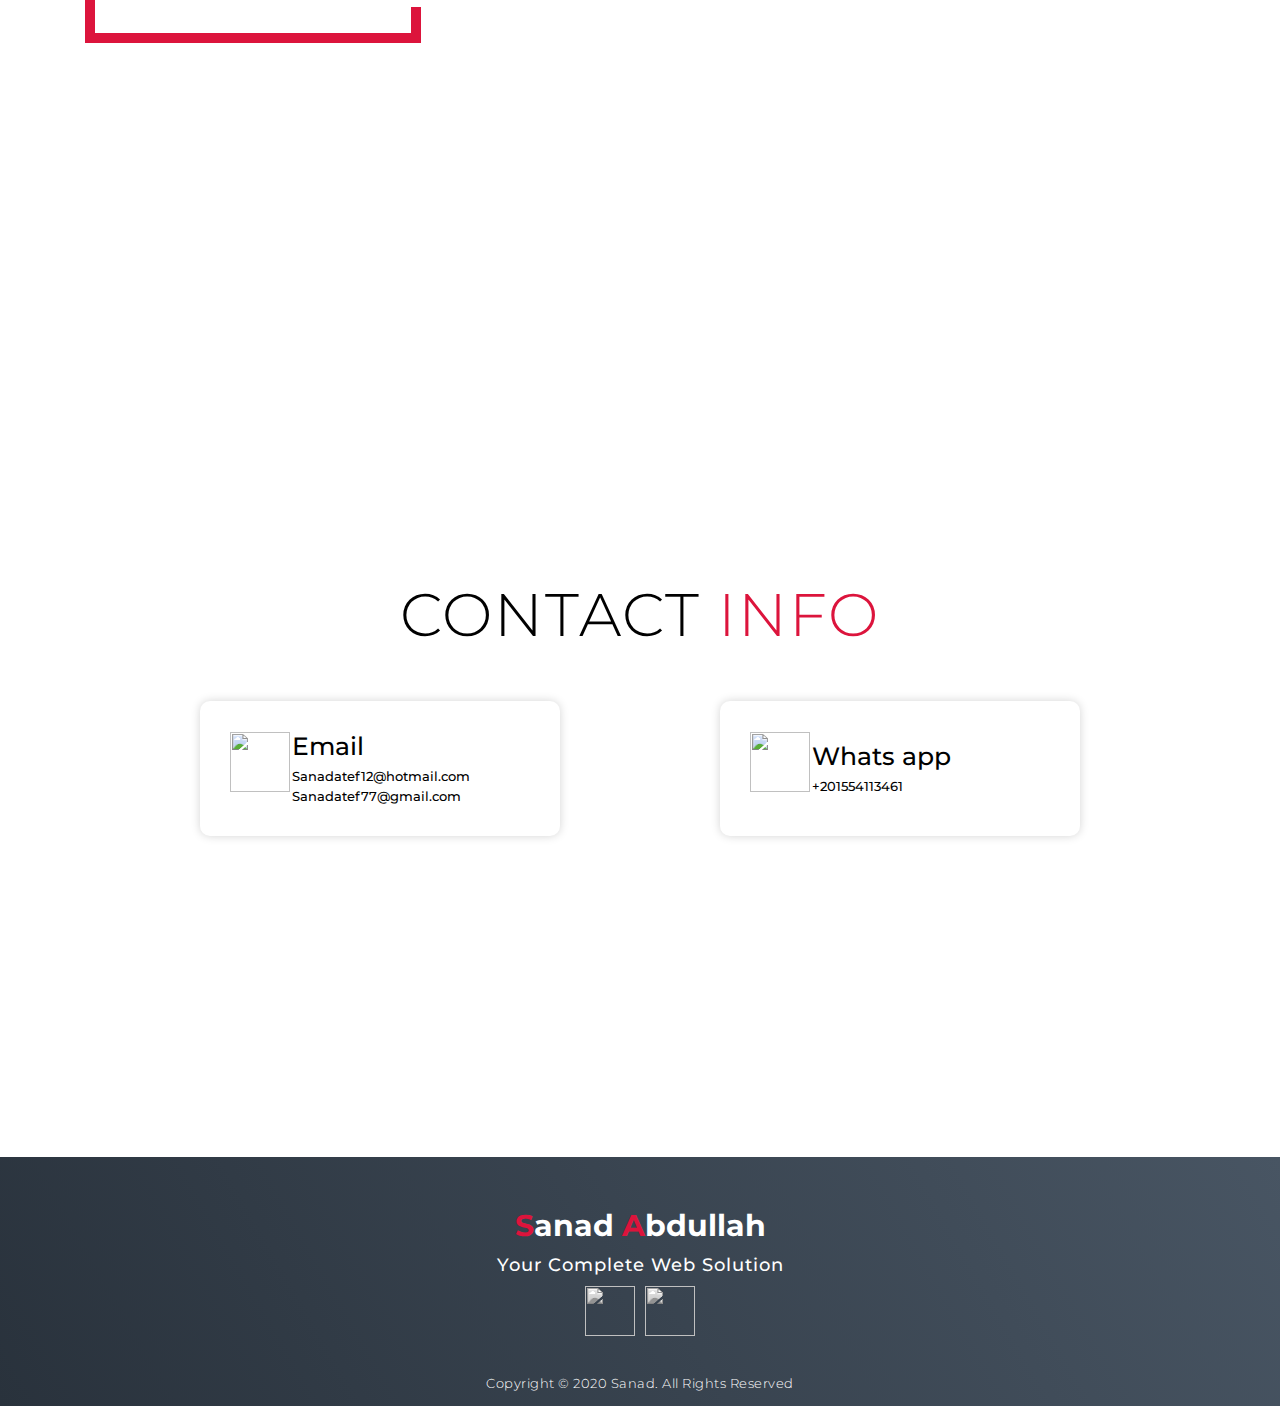
==== commit 383a7a3b: "Update index.html" ====
--- a/index.html
+++ b/index.html
@@ -167,7 +167,7 @@
             <div class="col-right">
                 <h1 class="section-title">
                     About <span>Me</span></h1>
-                <h2>Front End Developler</h2>
+                <h2>Full Stack Developer</h2>
                 <p>Hi, My Name Is Sanad Abdullah I'm A Web Developler I Learned Html, Css ,Javascript, Php I Can Help
                     You With Any Problem You Have Just Contact Me</p>
                 <a href="#" class="cta">Download Resume</a>
@@ -228,4 +228,4 @@
     <script src="./app.js"></script>
 </body>
 
-</html>+</html>
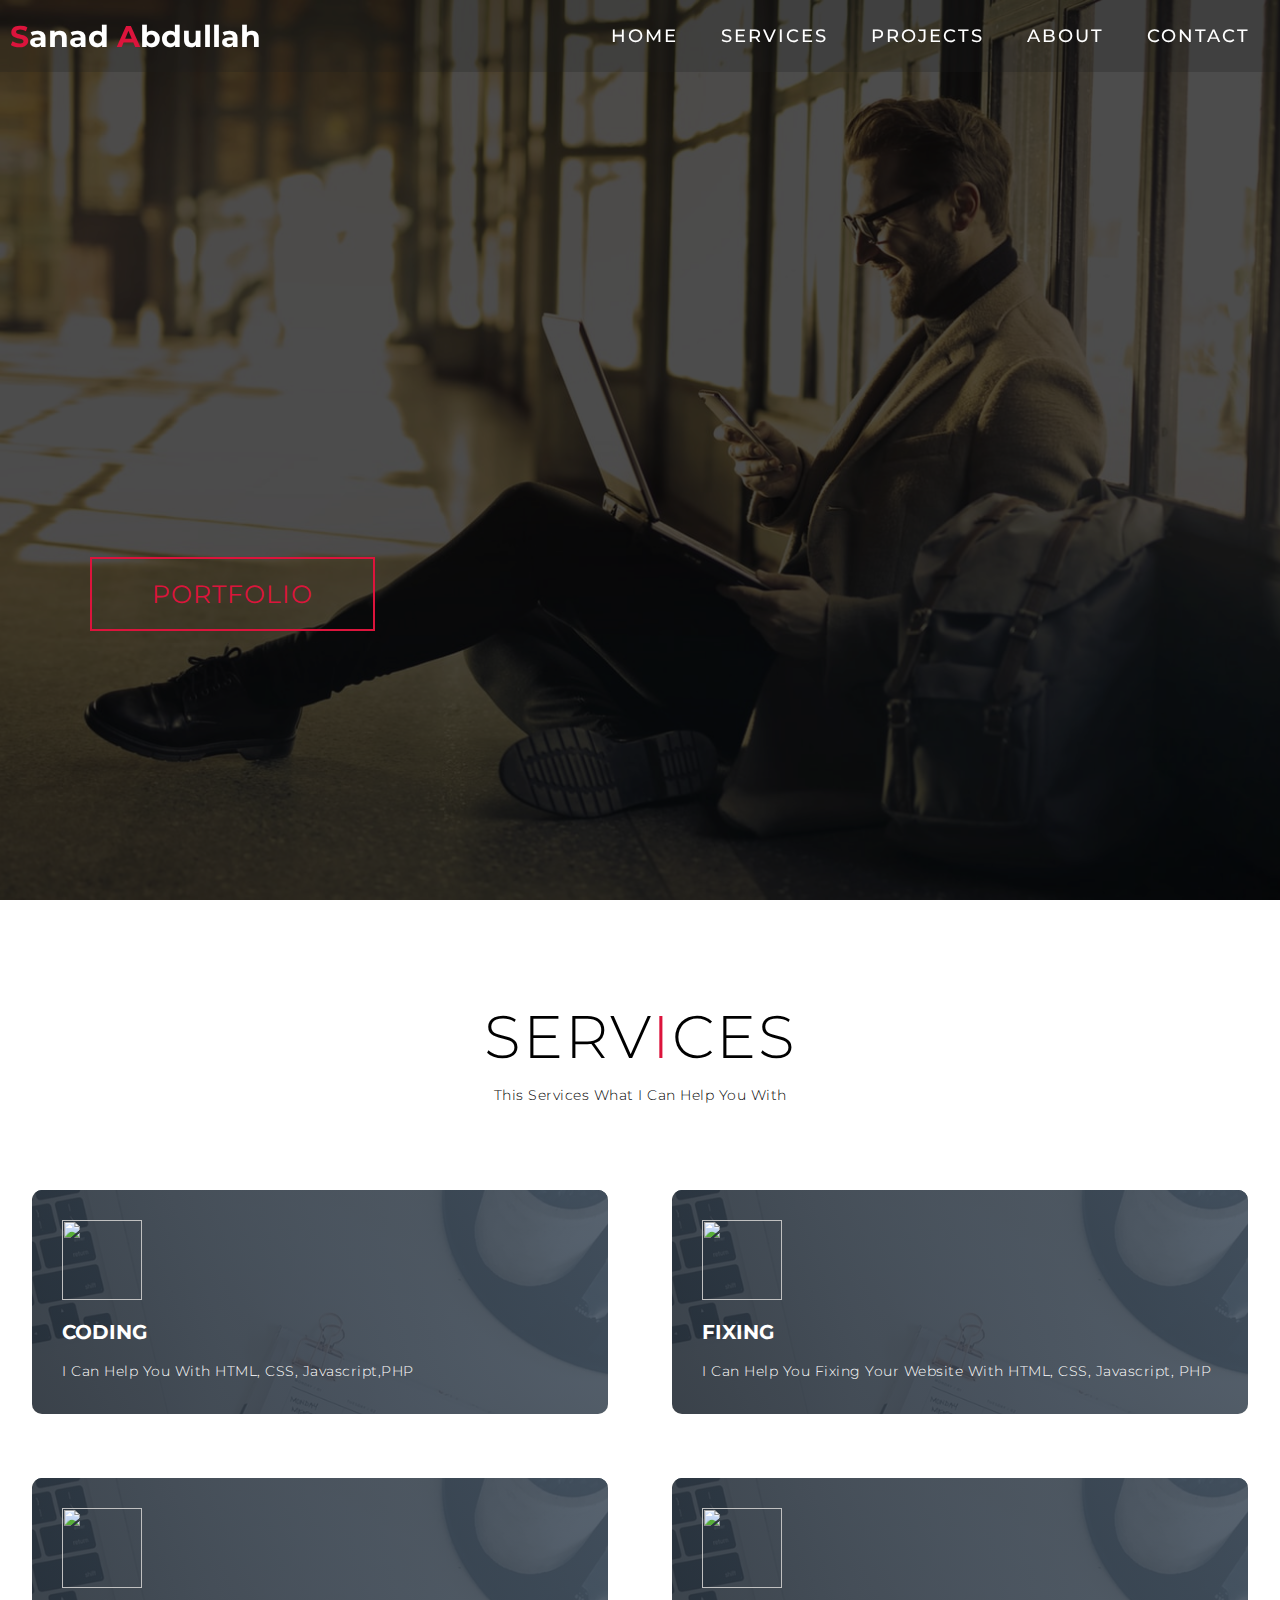
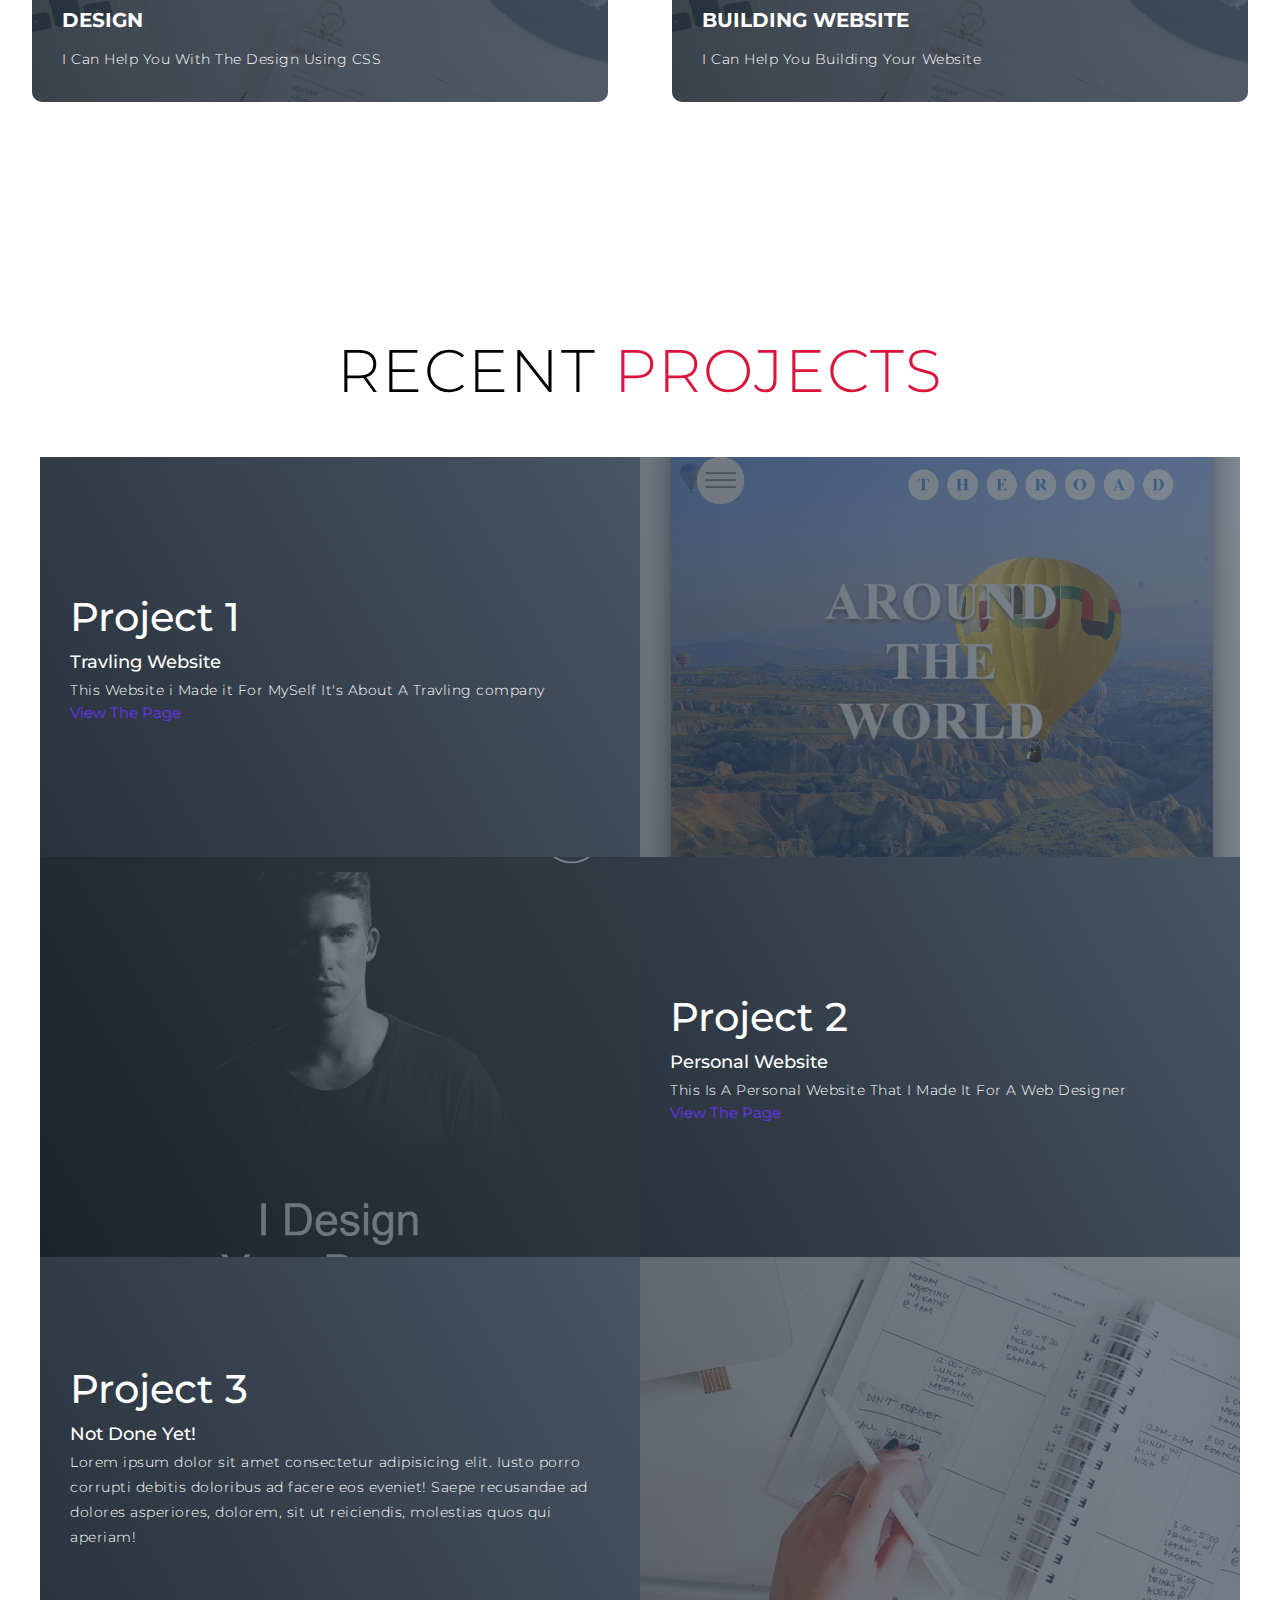
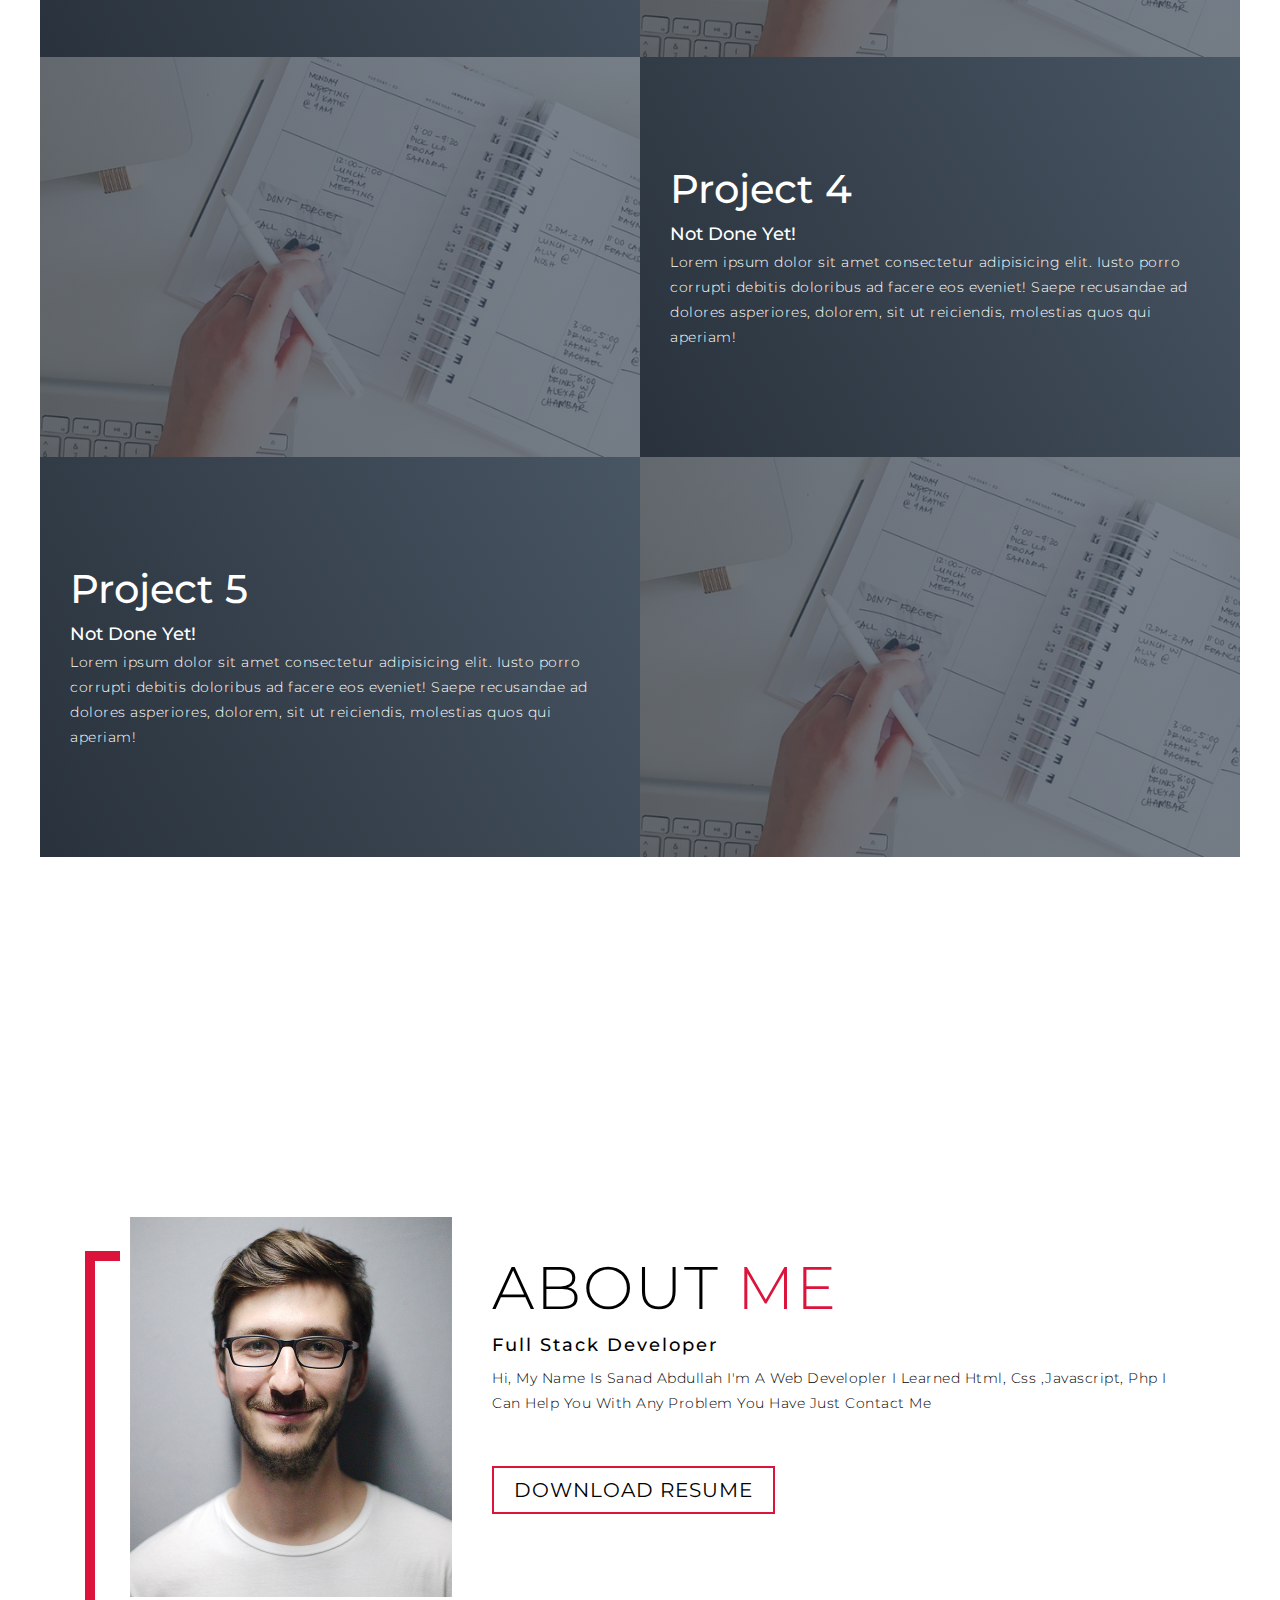
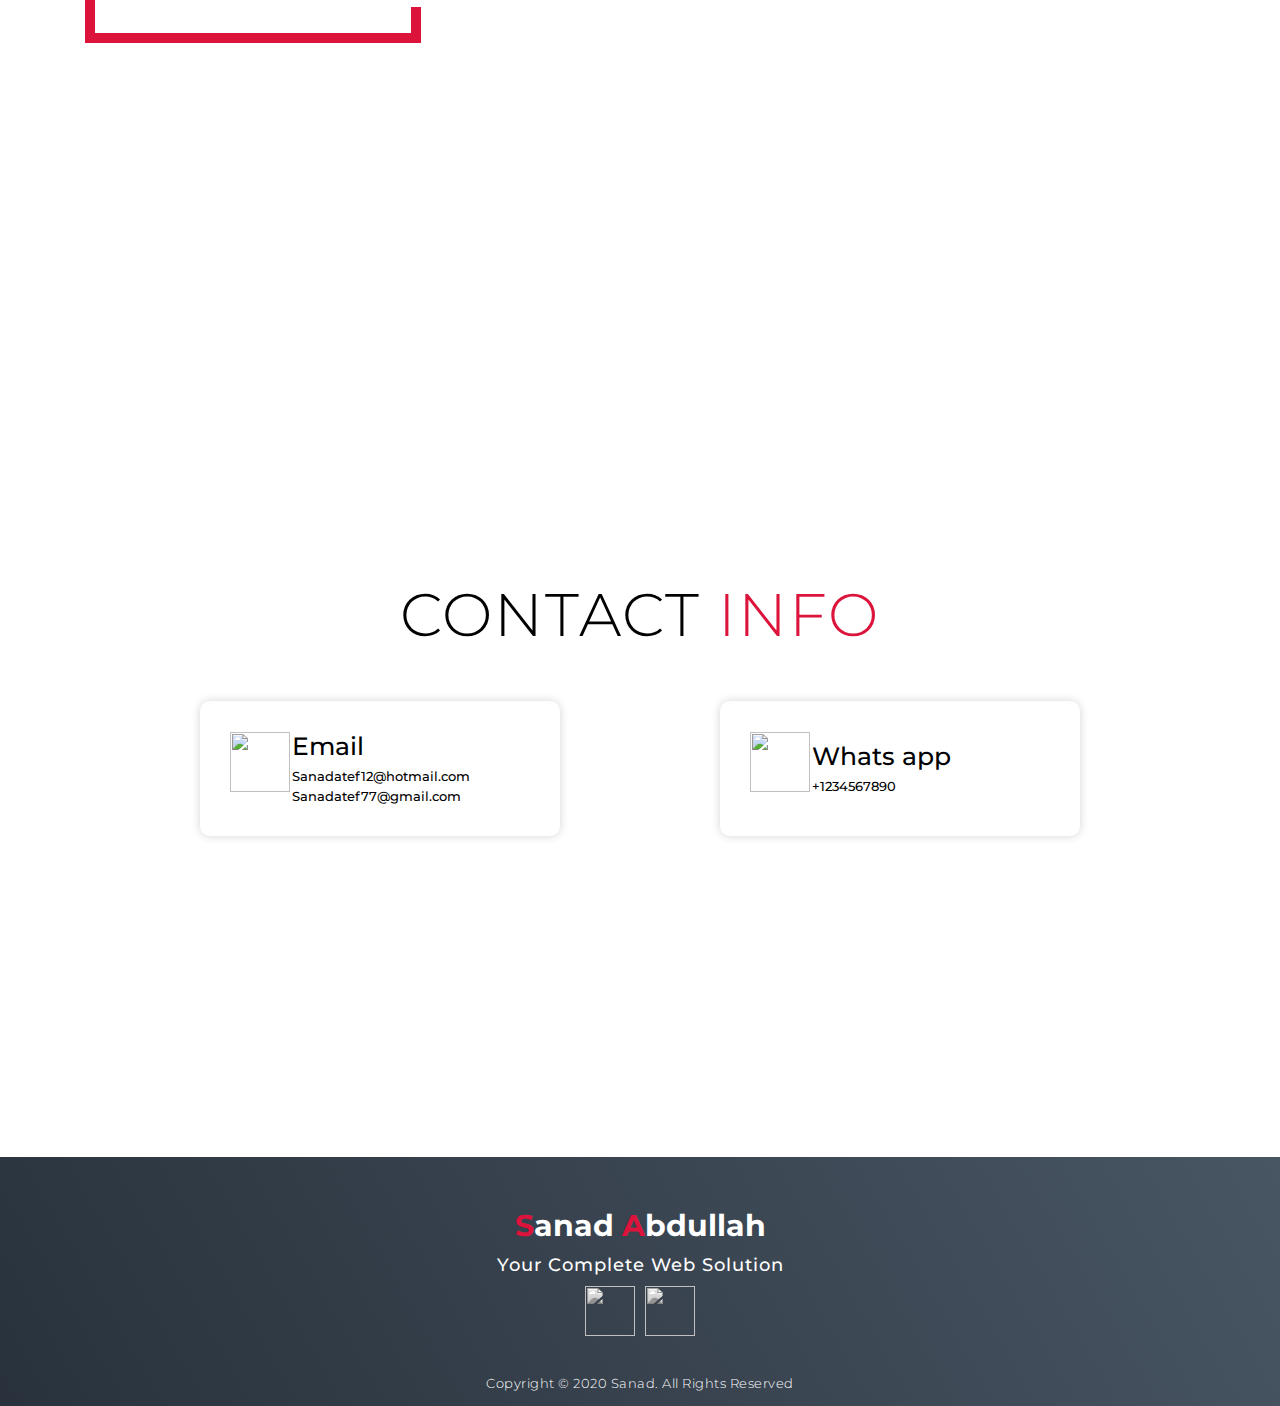
==== commit 07dfae8c: "Update index.html" ====
--- a/index.html
+++ b/index.html
@@ -196,7 +196,7 @@
                         <div class="icon"><img src="https://img.icons8.com/bubbles/100/000000/whatsapp.png" /></div>
                         <div class="contact-info">
                             <h1>Whats app</h1>
-                            <h2>+201554113461</h2>
+                            <h2>+1234567890</h2>
                         </div>
                     </div>
                 </div>
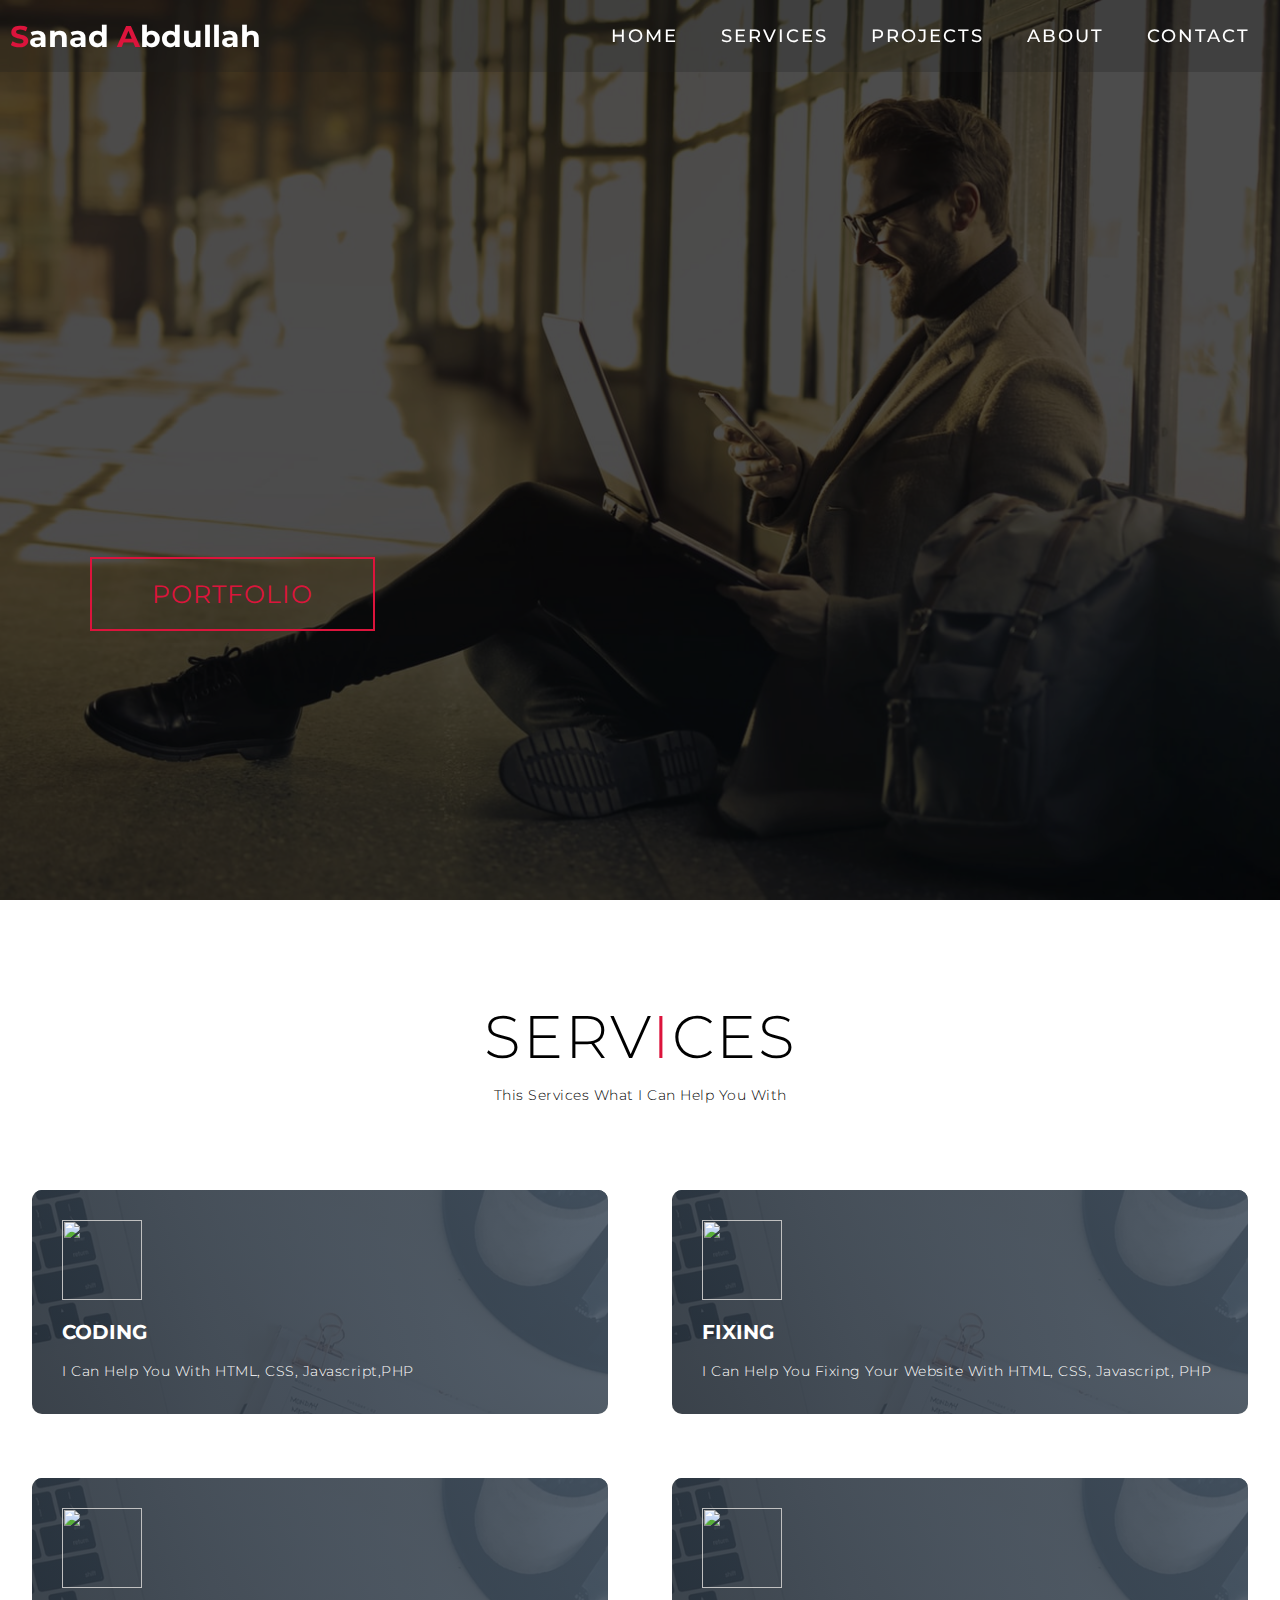
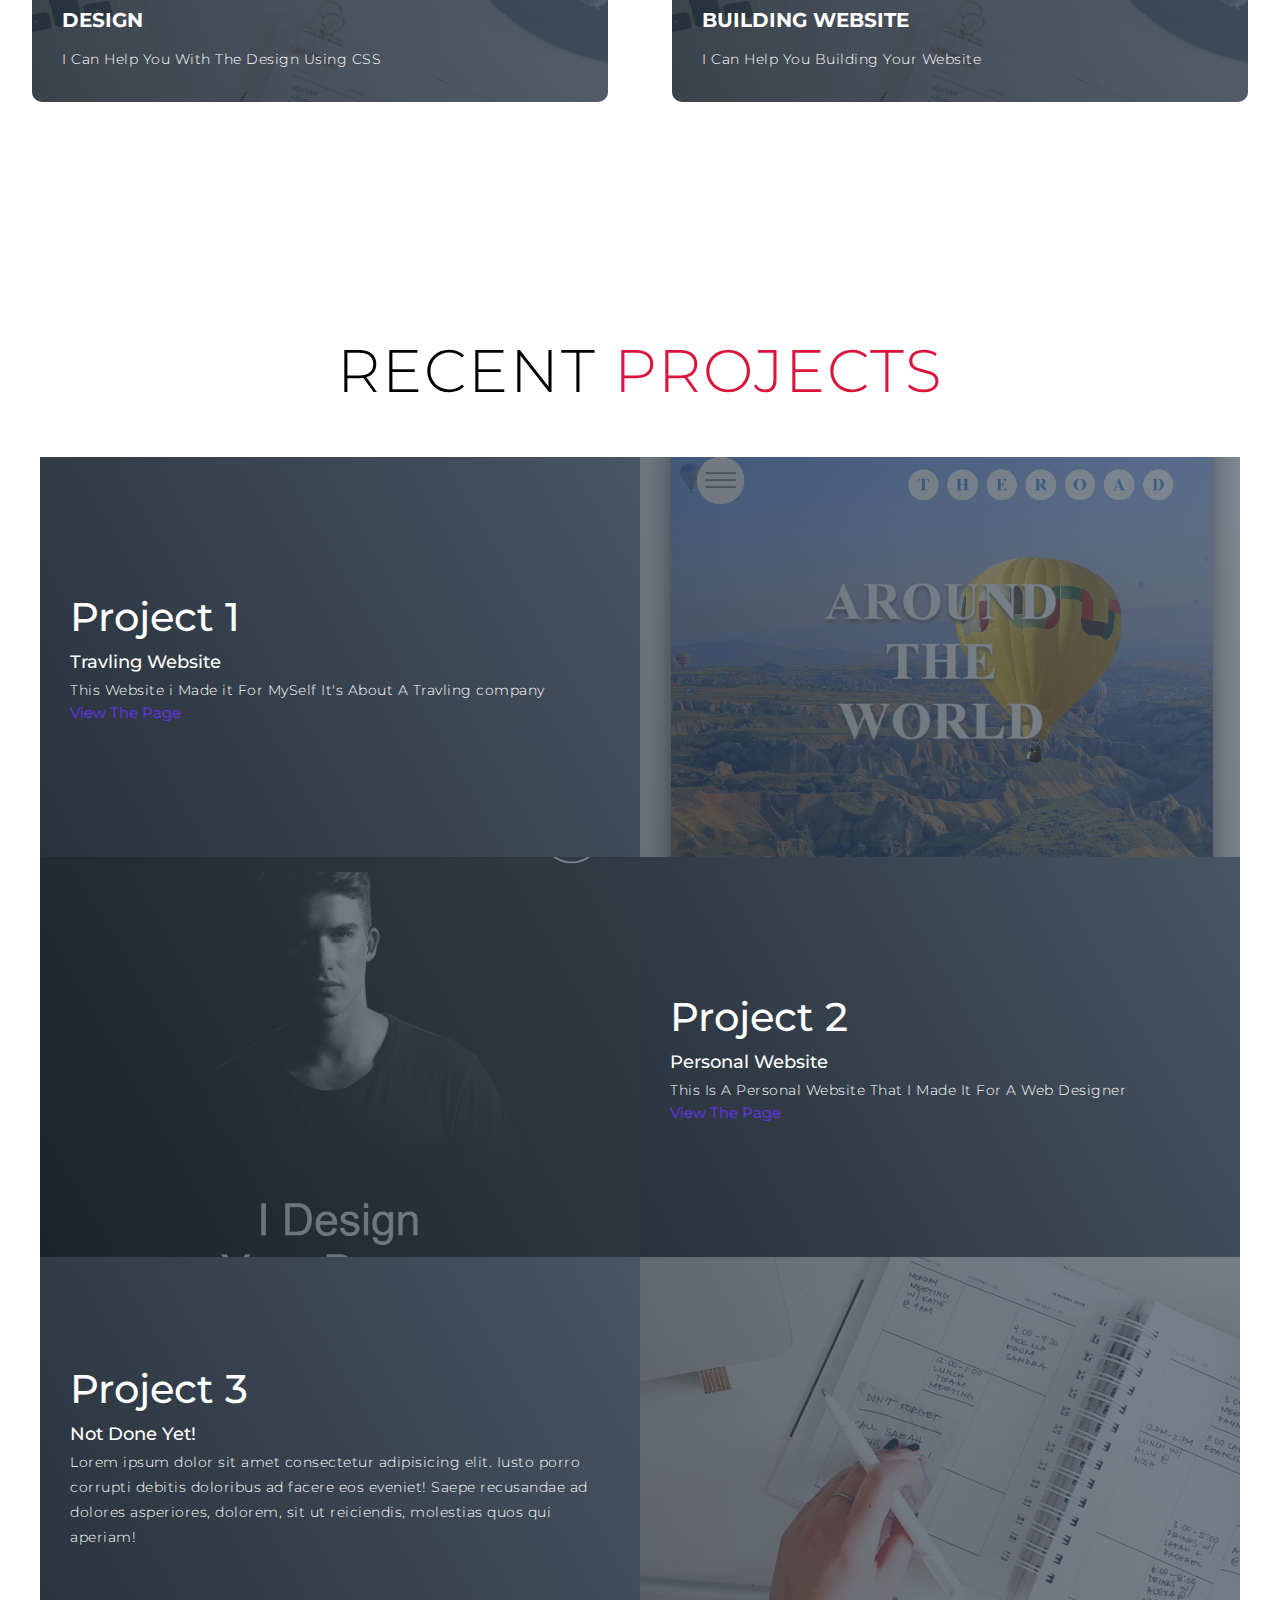
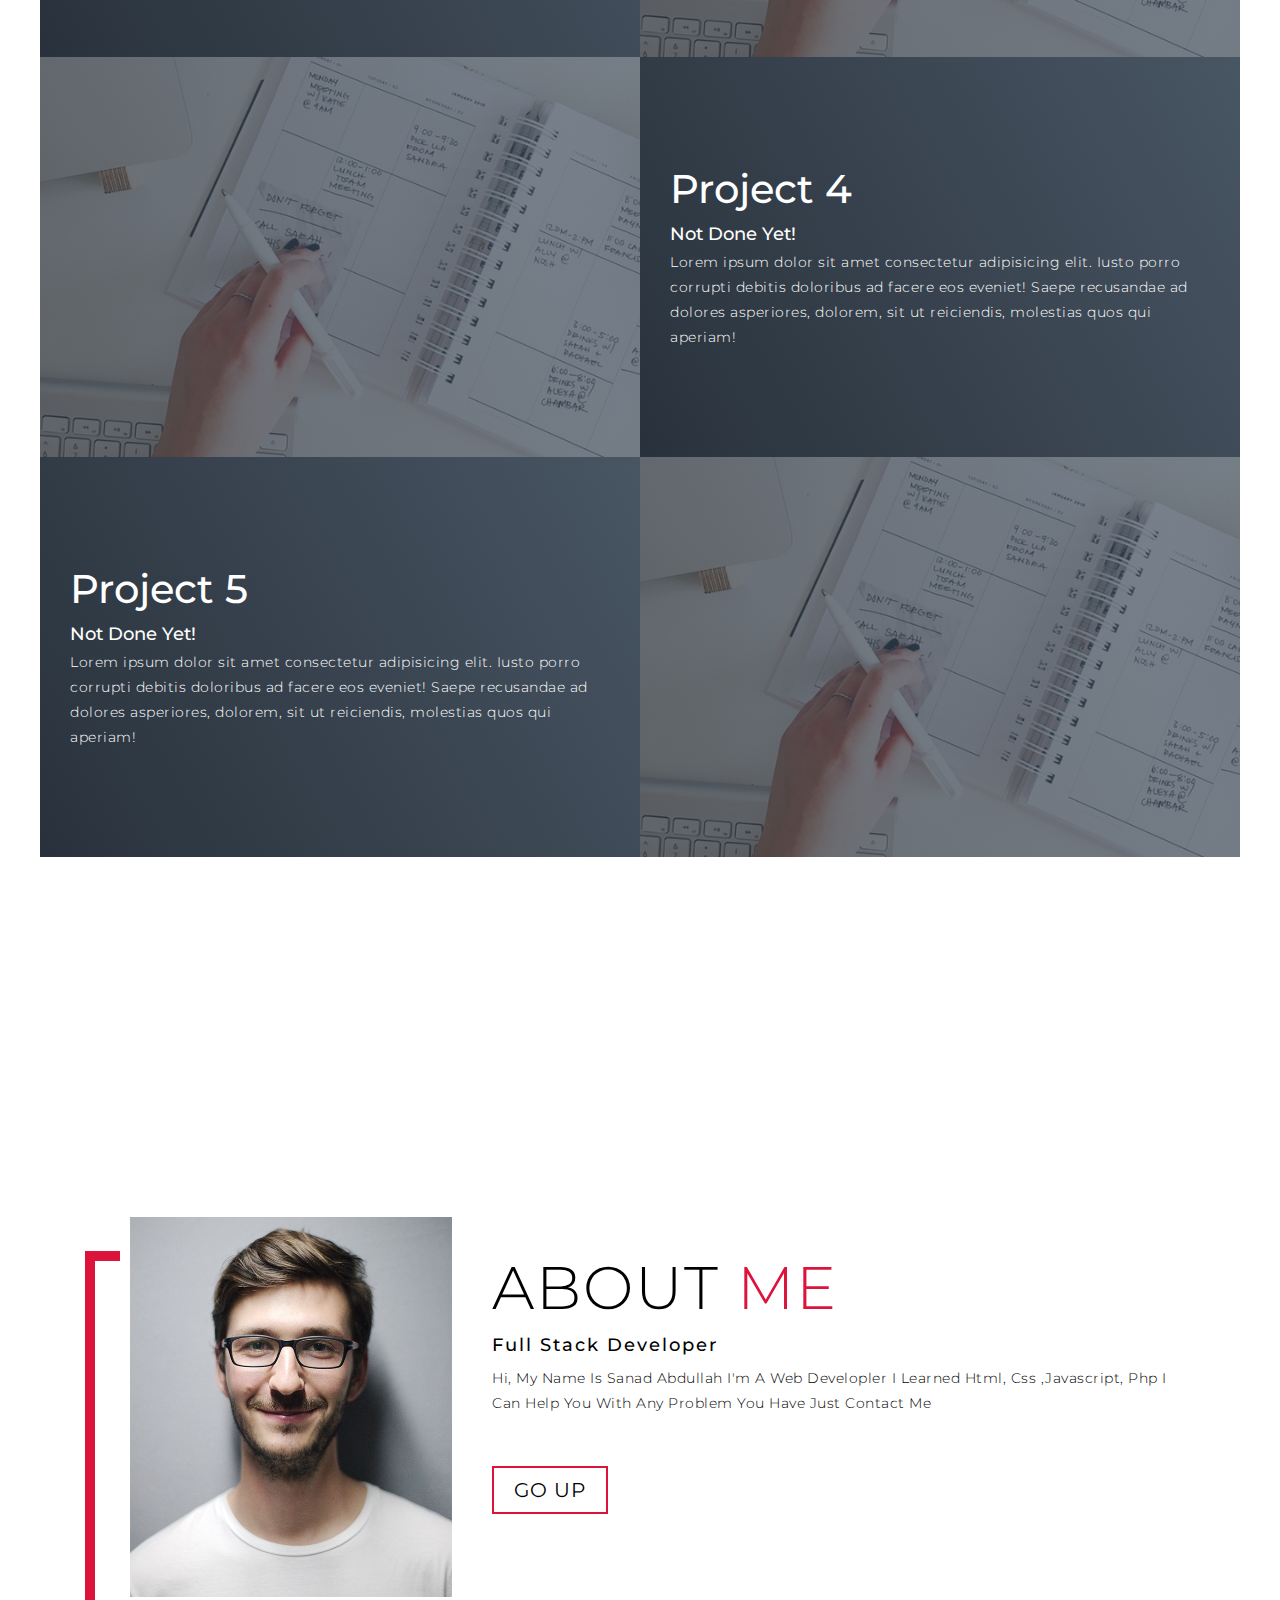
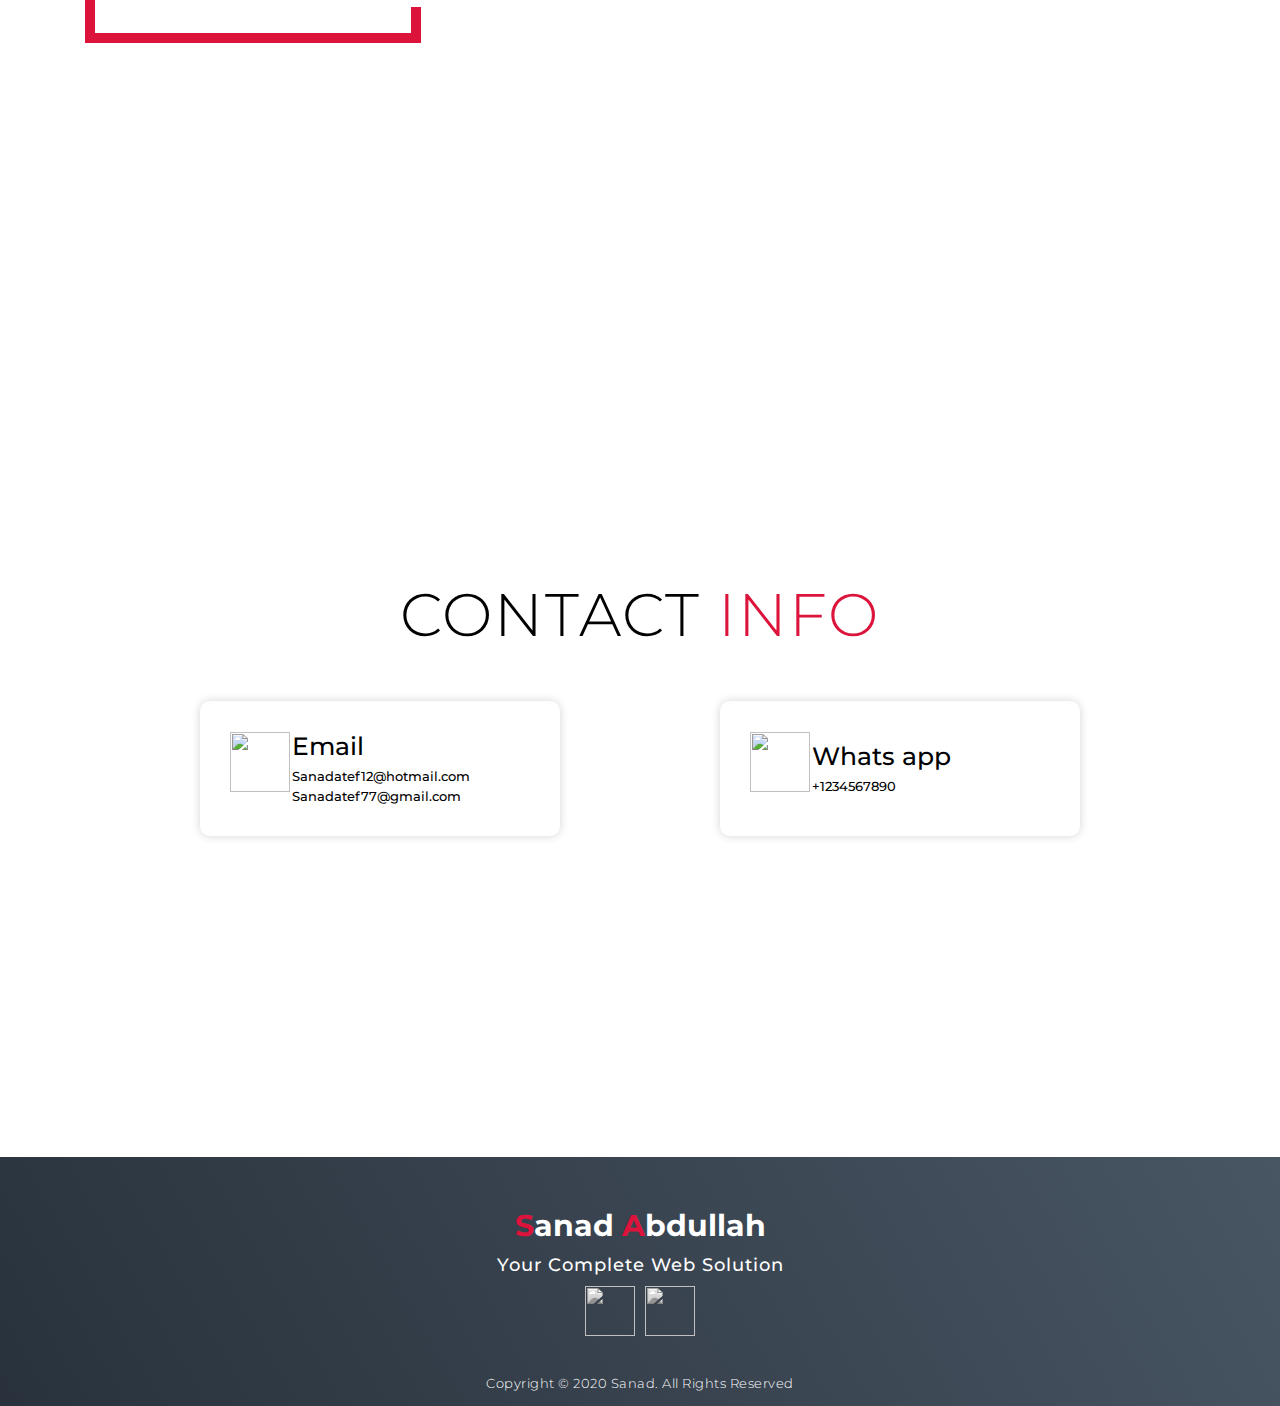
==== commit 1936b1b4: "Update index.html" ====
--- a/index.html
+++ b/index.html
@@ -170,7 +170,7 @@
                 <h2>Full Stack Developer</h2>
                 <p>Hi, My Name Is Sanad Abdullah I'm A Web Developler I Learned Html, Css ,Javascript, Php I Can Help
                     You With Any Problem You Have Just Contact Me</p>
-                <a href="#" class="cta">Download Resume</a>
+                <a href="=" class="cta">Go Up</a>
             </div>
         </div>
     </section>
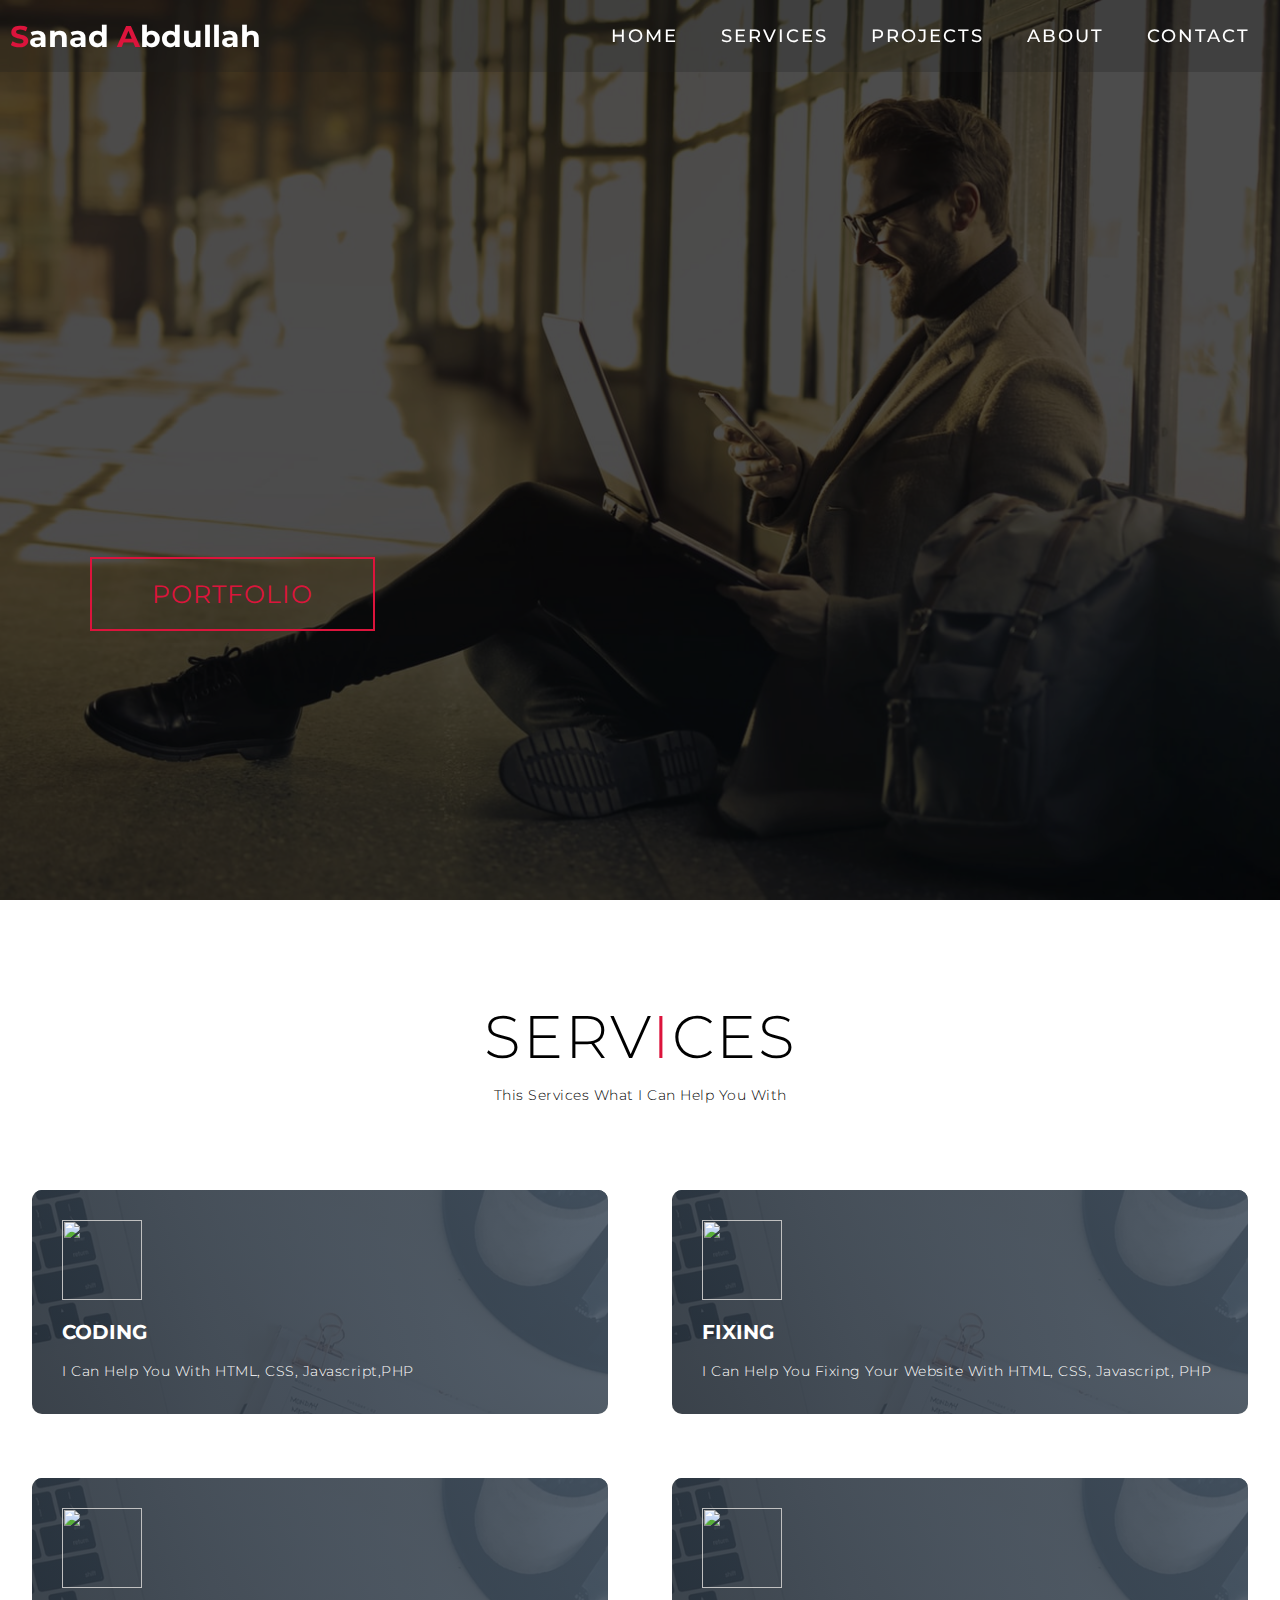
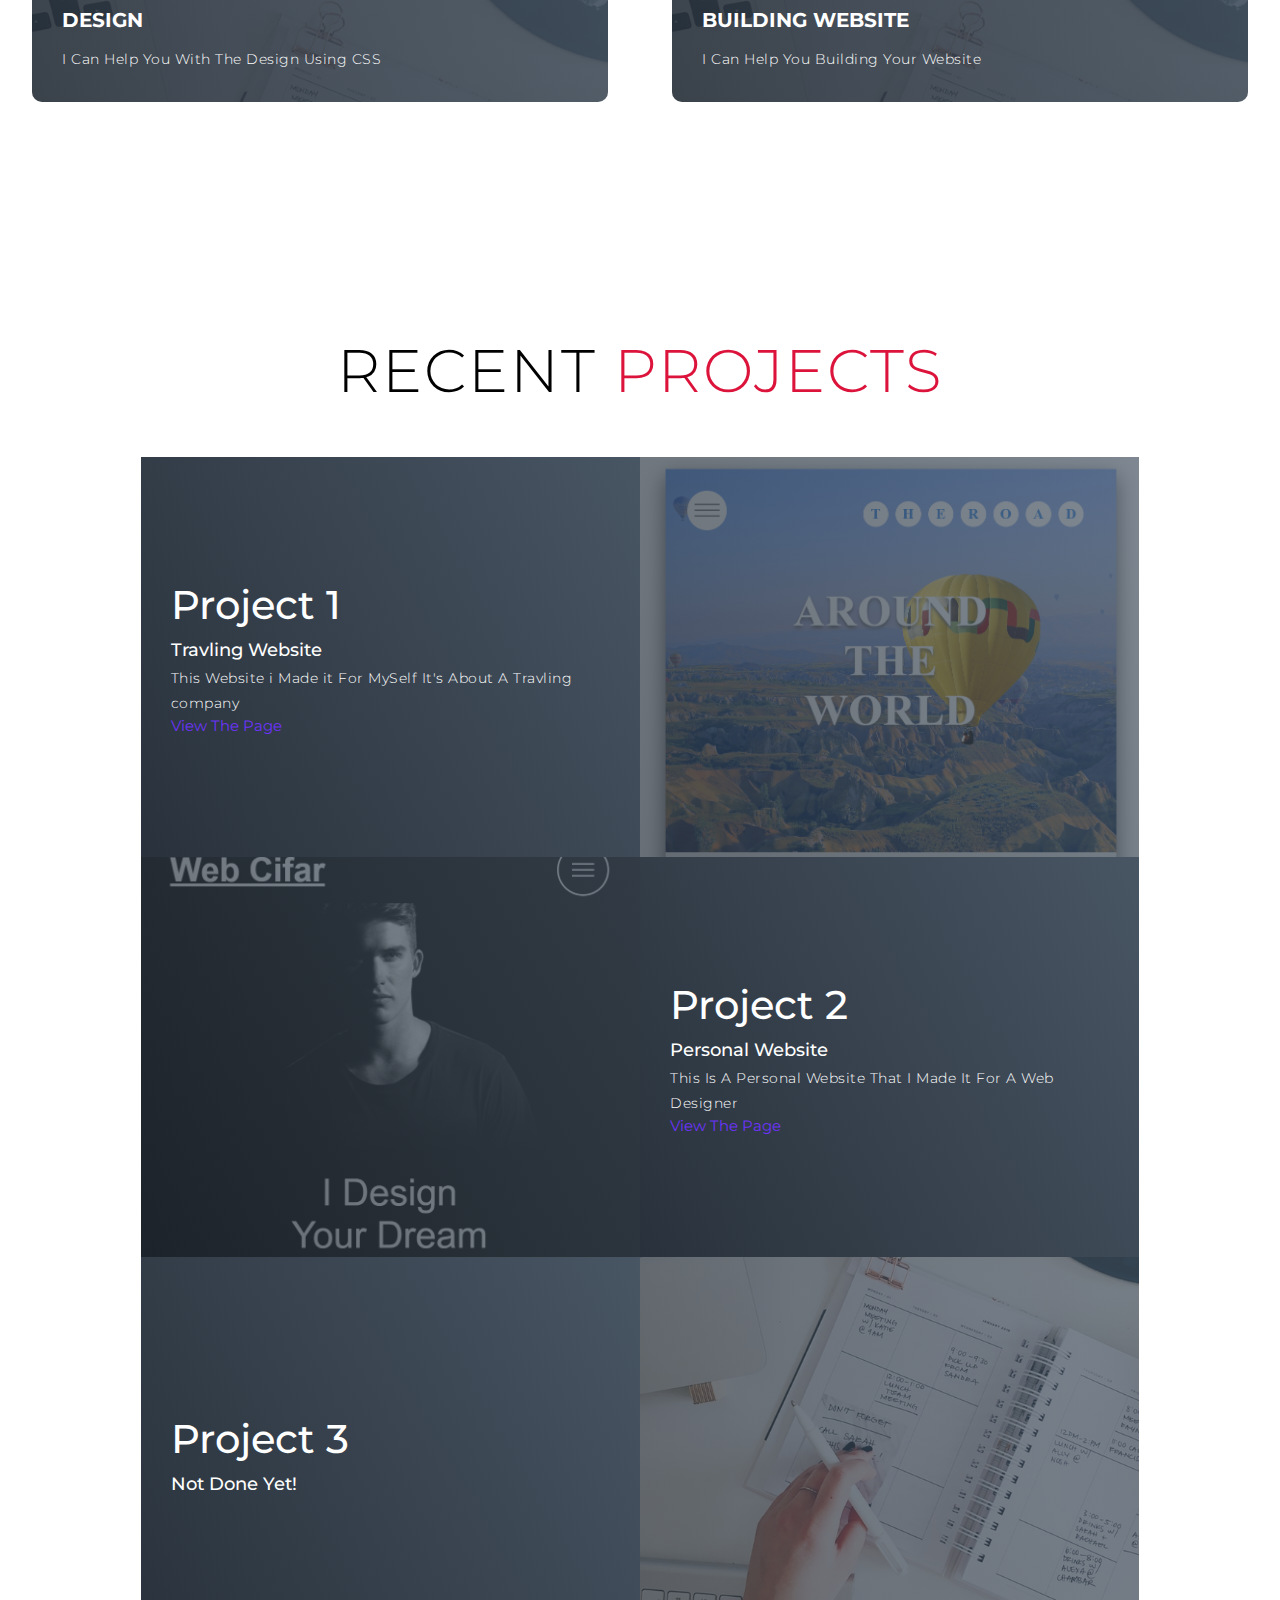
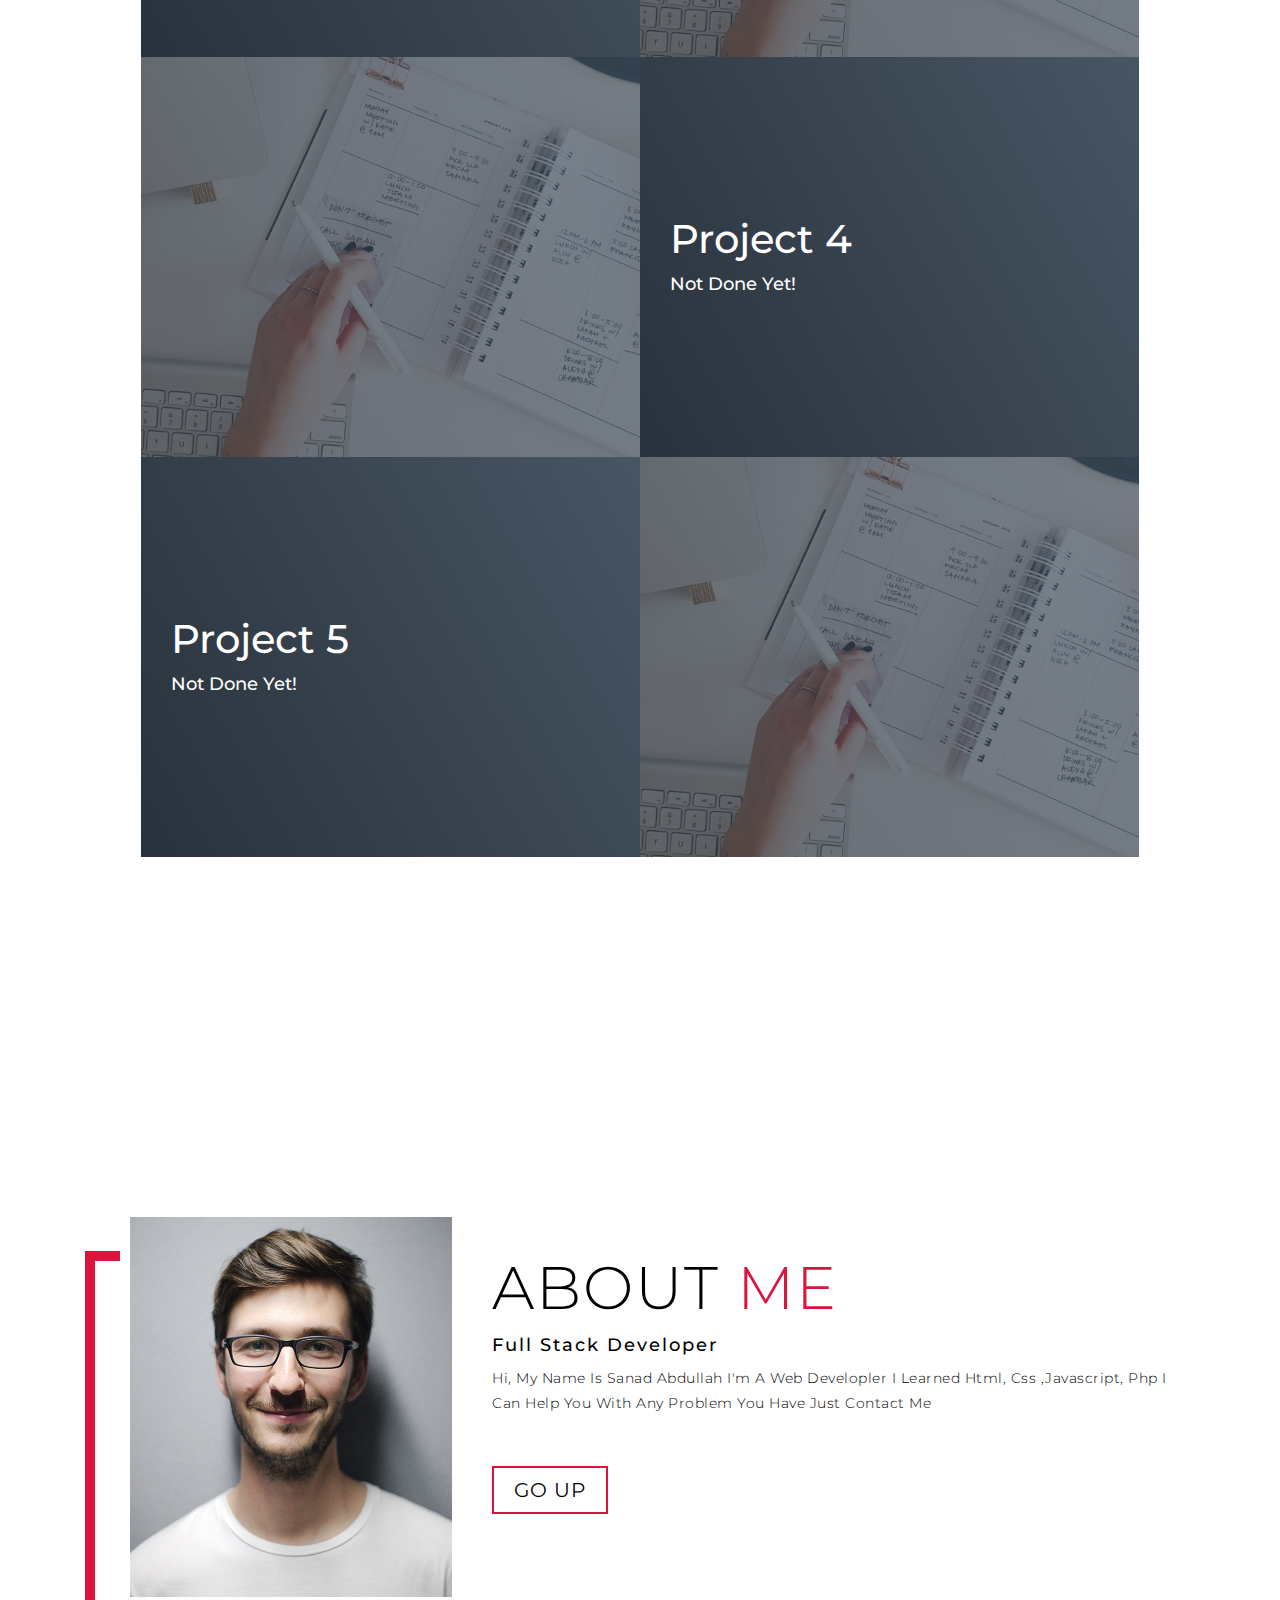
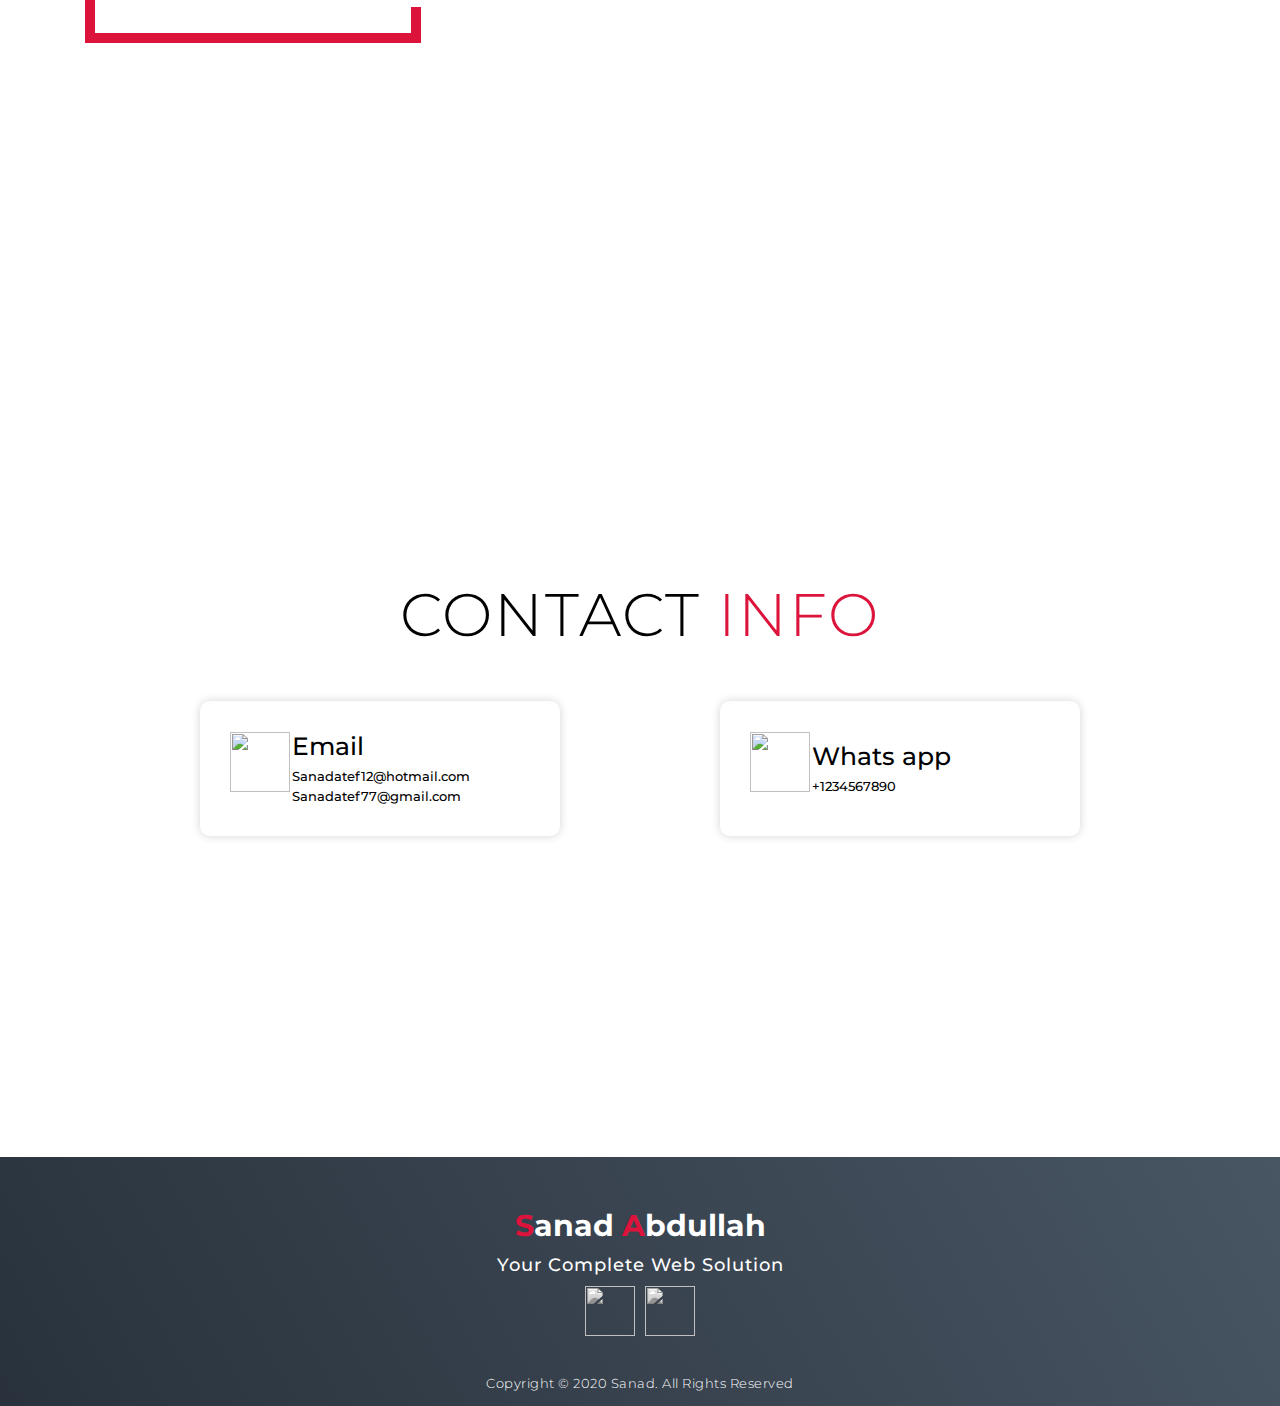
==== commit a5cdac69: "Update index.html" ====
--- a/index.html
+++ b/index.html
@@ -116,9 +116,7 @@
                     <div class="project-info">
                         <h1>Project 3</h1>
                         <h2>Not Done Yet!</h2>
-                        <p>Lorem ipsum dolor sit amet consectetur adipisicing elit. Iusto porro corrupti debitis
-                            doloribus ad facere eos eveniet! Saepe recusandae ad dolores asperiores, dolorem, sit ut
-                            reiciendis, molestias quos qui aperiam!</p>
+                        <p></p>
                         <!-- <a href="#" class="op">View The Page</a> -->
                     </div>
                     <div class="project-img">
@@ -129,9 +127,7 @@
                     <div class="project-info">
                         <h1>Project 4</h1>
                         <h2>Not Done Yet!</h2>
-                        <p>Lorem ipsum dolor sit amet consectetur adipisicing elit. Iusto porro corrupti debitis
-                            doloribus ad facere eos eveniet! Saepe recusandae ad dolores asperiores, dolorem, sit ut
-                            reiciendis, molestias quos qui aperiam!</p>
+                        <p></p>
                         <!-- <a href="#" class="op">View The Page</a> -->
                     </div>
                     <div class="project-img">
@@ -142,9 +138,7 @@
                     <div class="project-info">
                         <h1>Project 5</h1>
                         <h2>Not Done Yet!</h2>
-                        <p>Lorem ipsum dolor sit amet consectetur adipisicing elit. Iusto porro corrupti debitis
-                            doloribus ad facere eos eveniet! Saepe recusandae ad dolores asperiores, dolorem, sit ut
-                            reiciendis, molestias quos qui aperiam!</p>
+                        <p></p>
                         <!-- <a href="#" class="op">View The Page</a> -->
                     </div>
                     <div class="project-img">
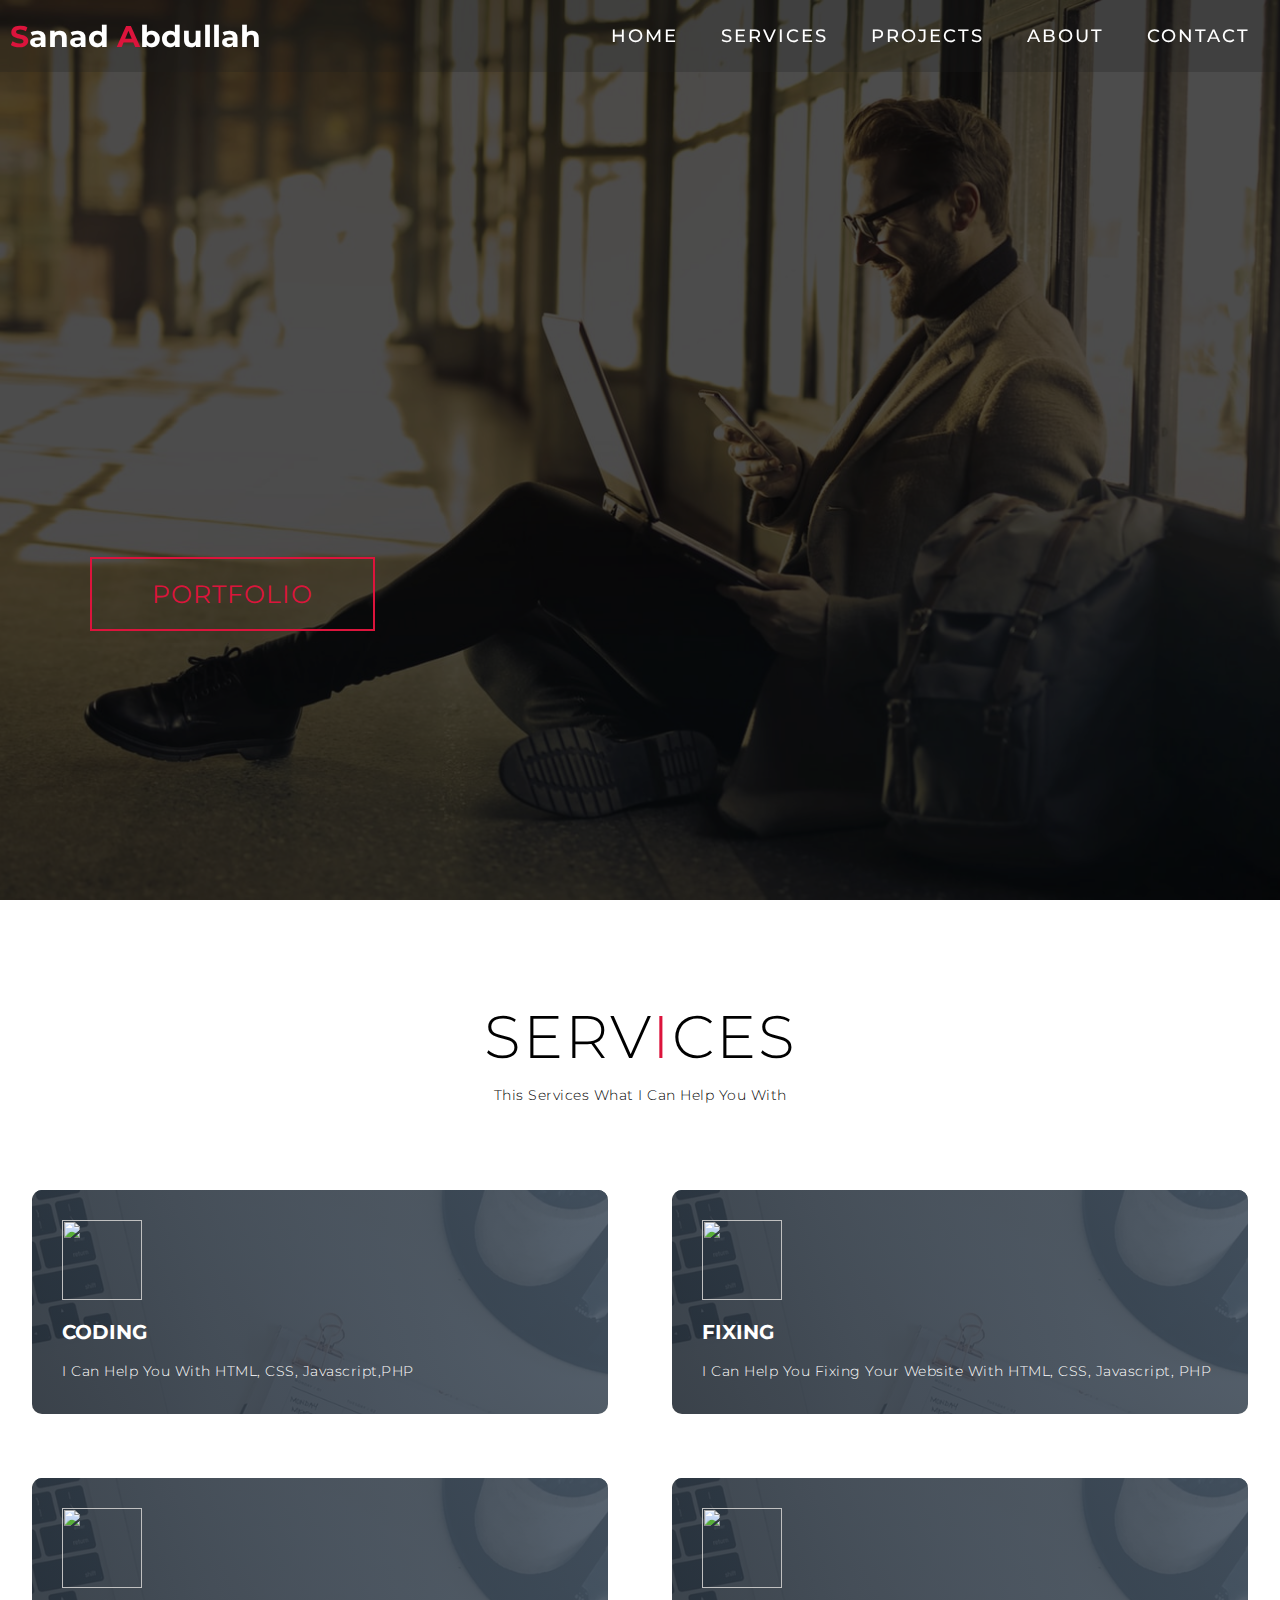
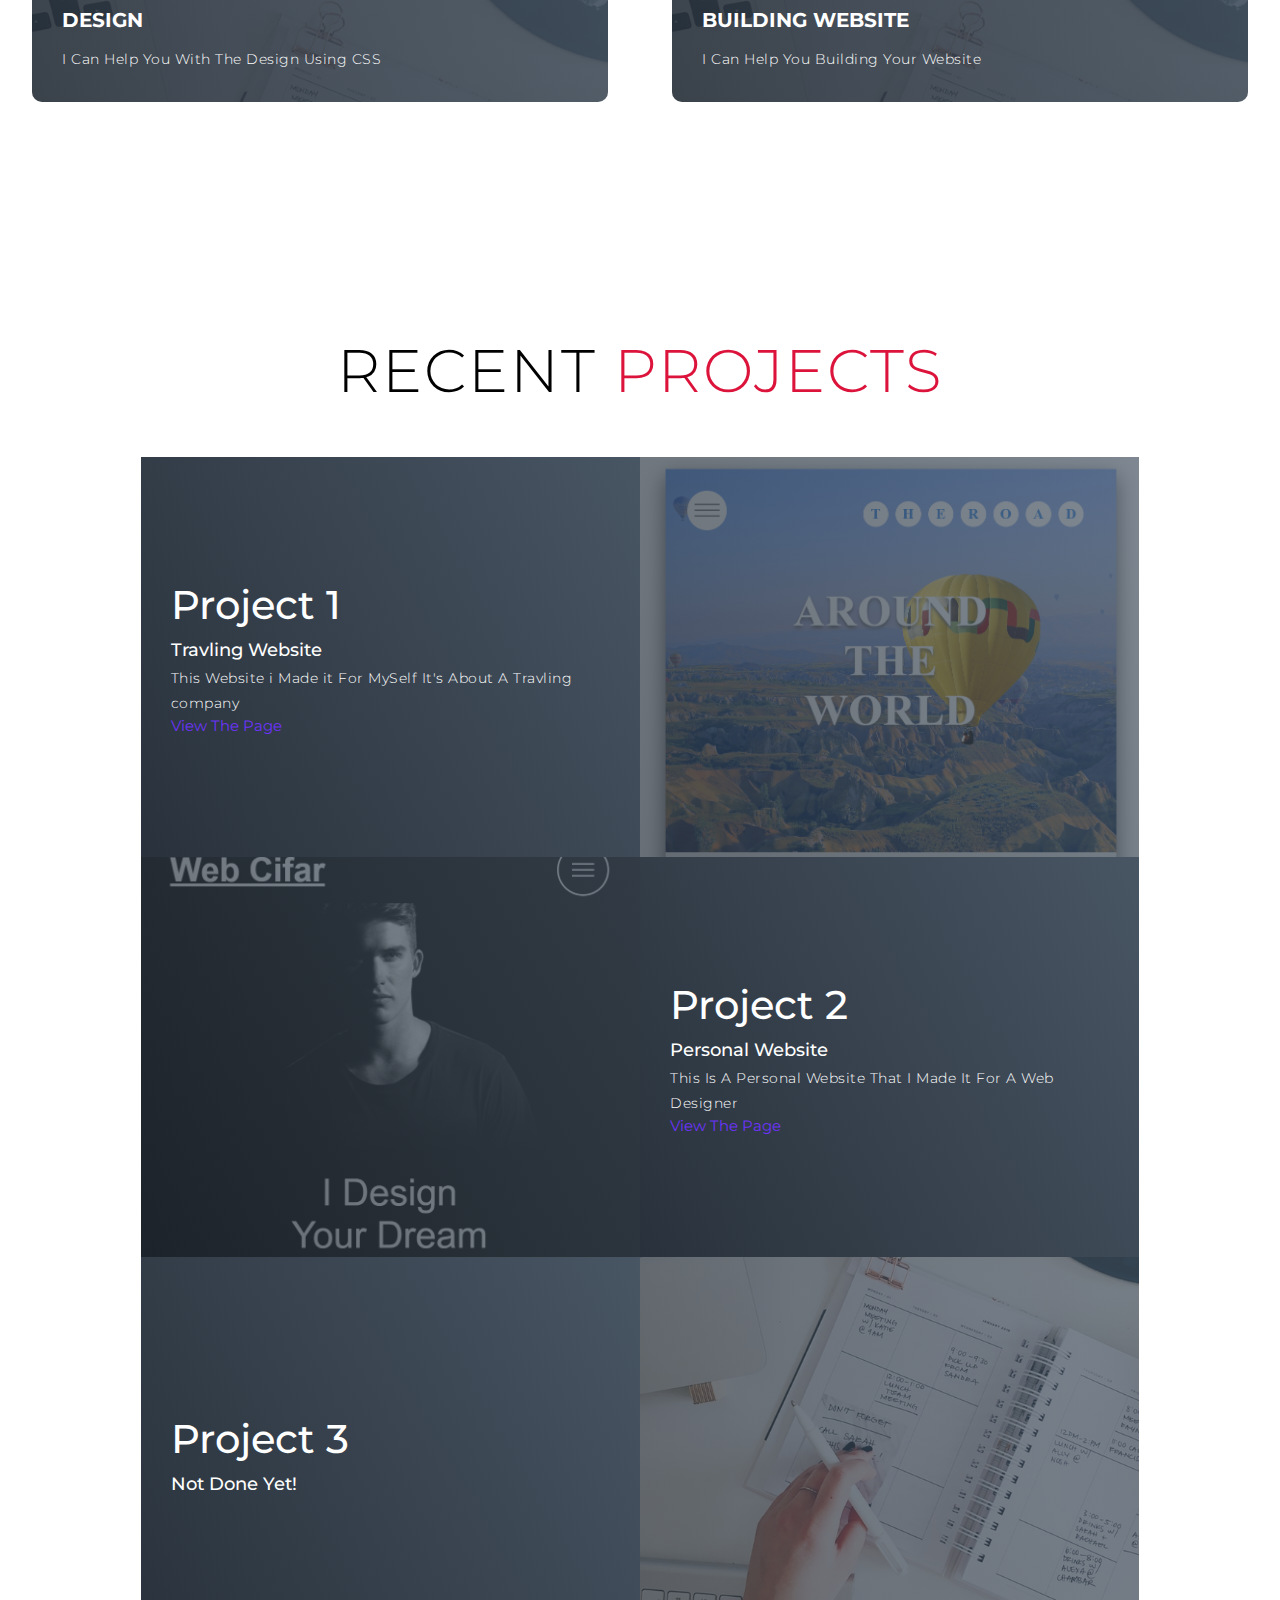
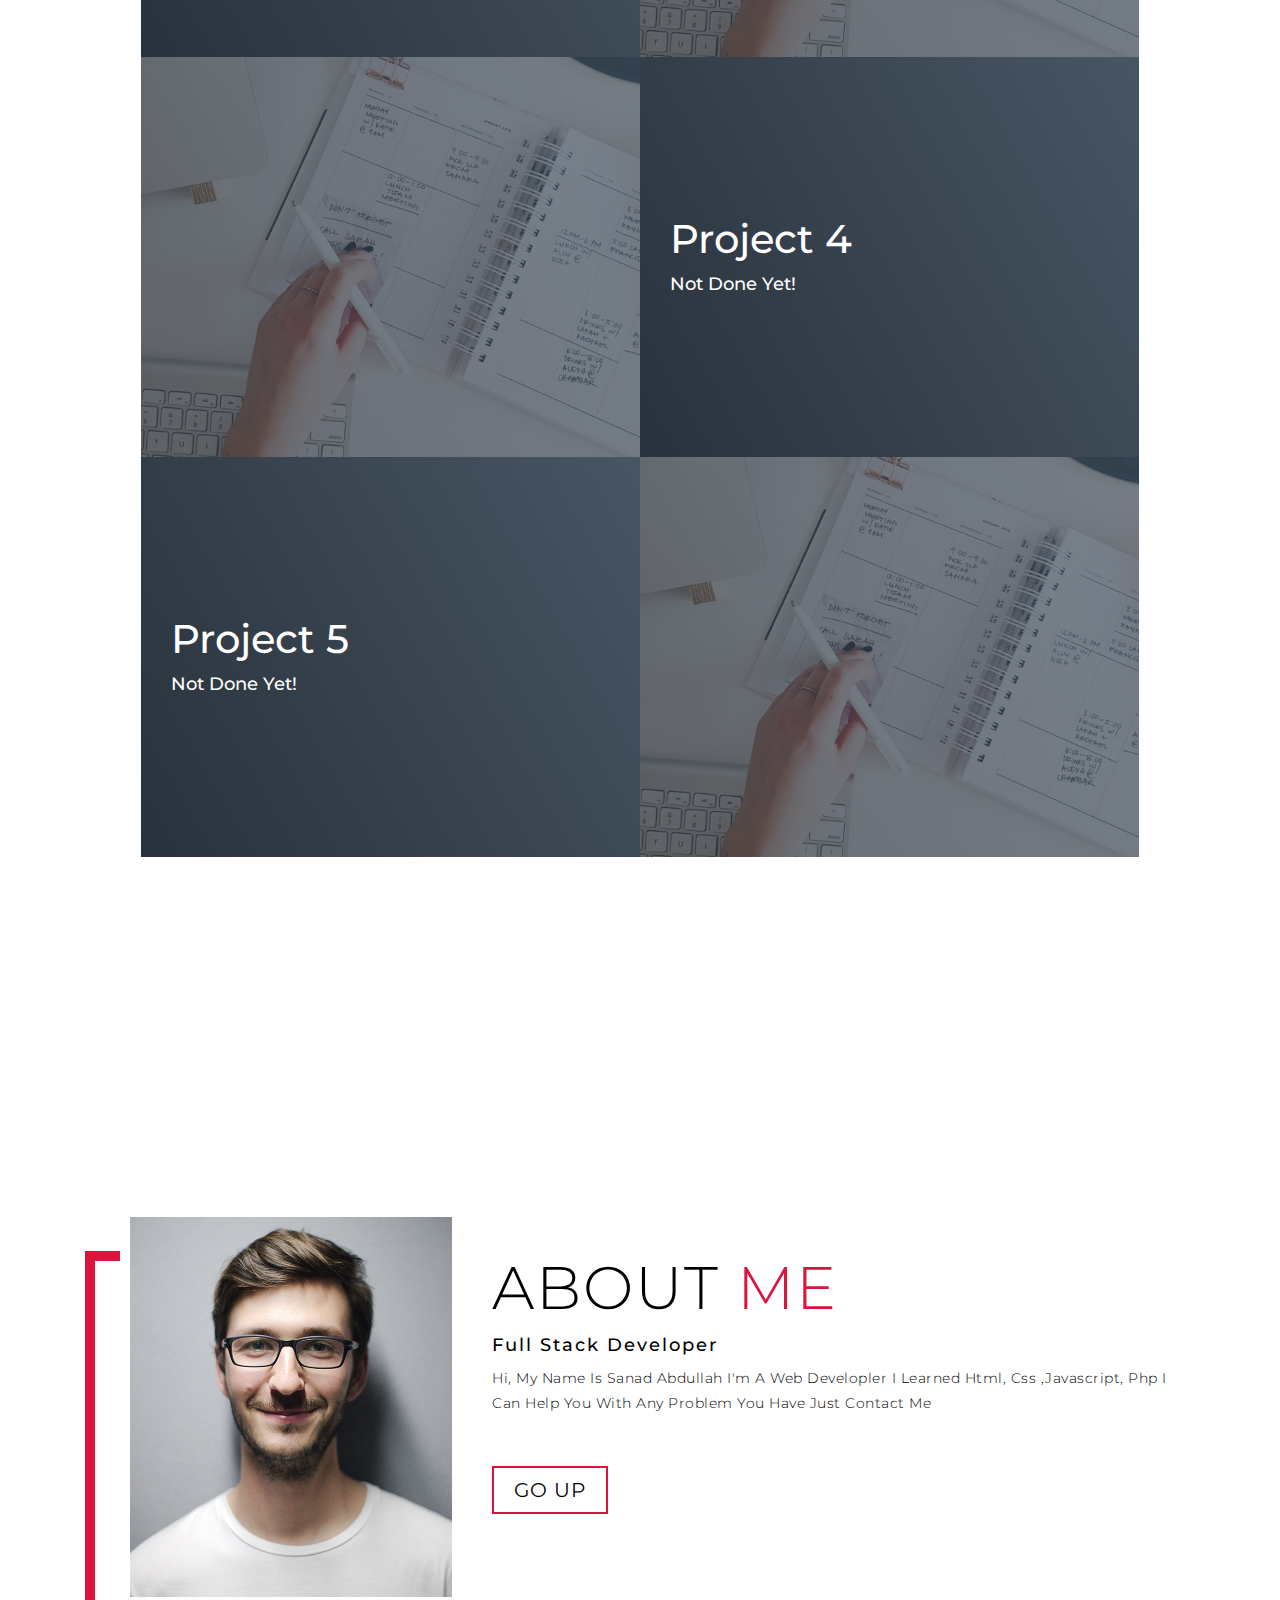
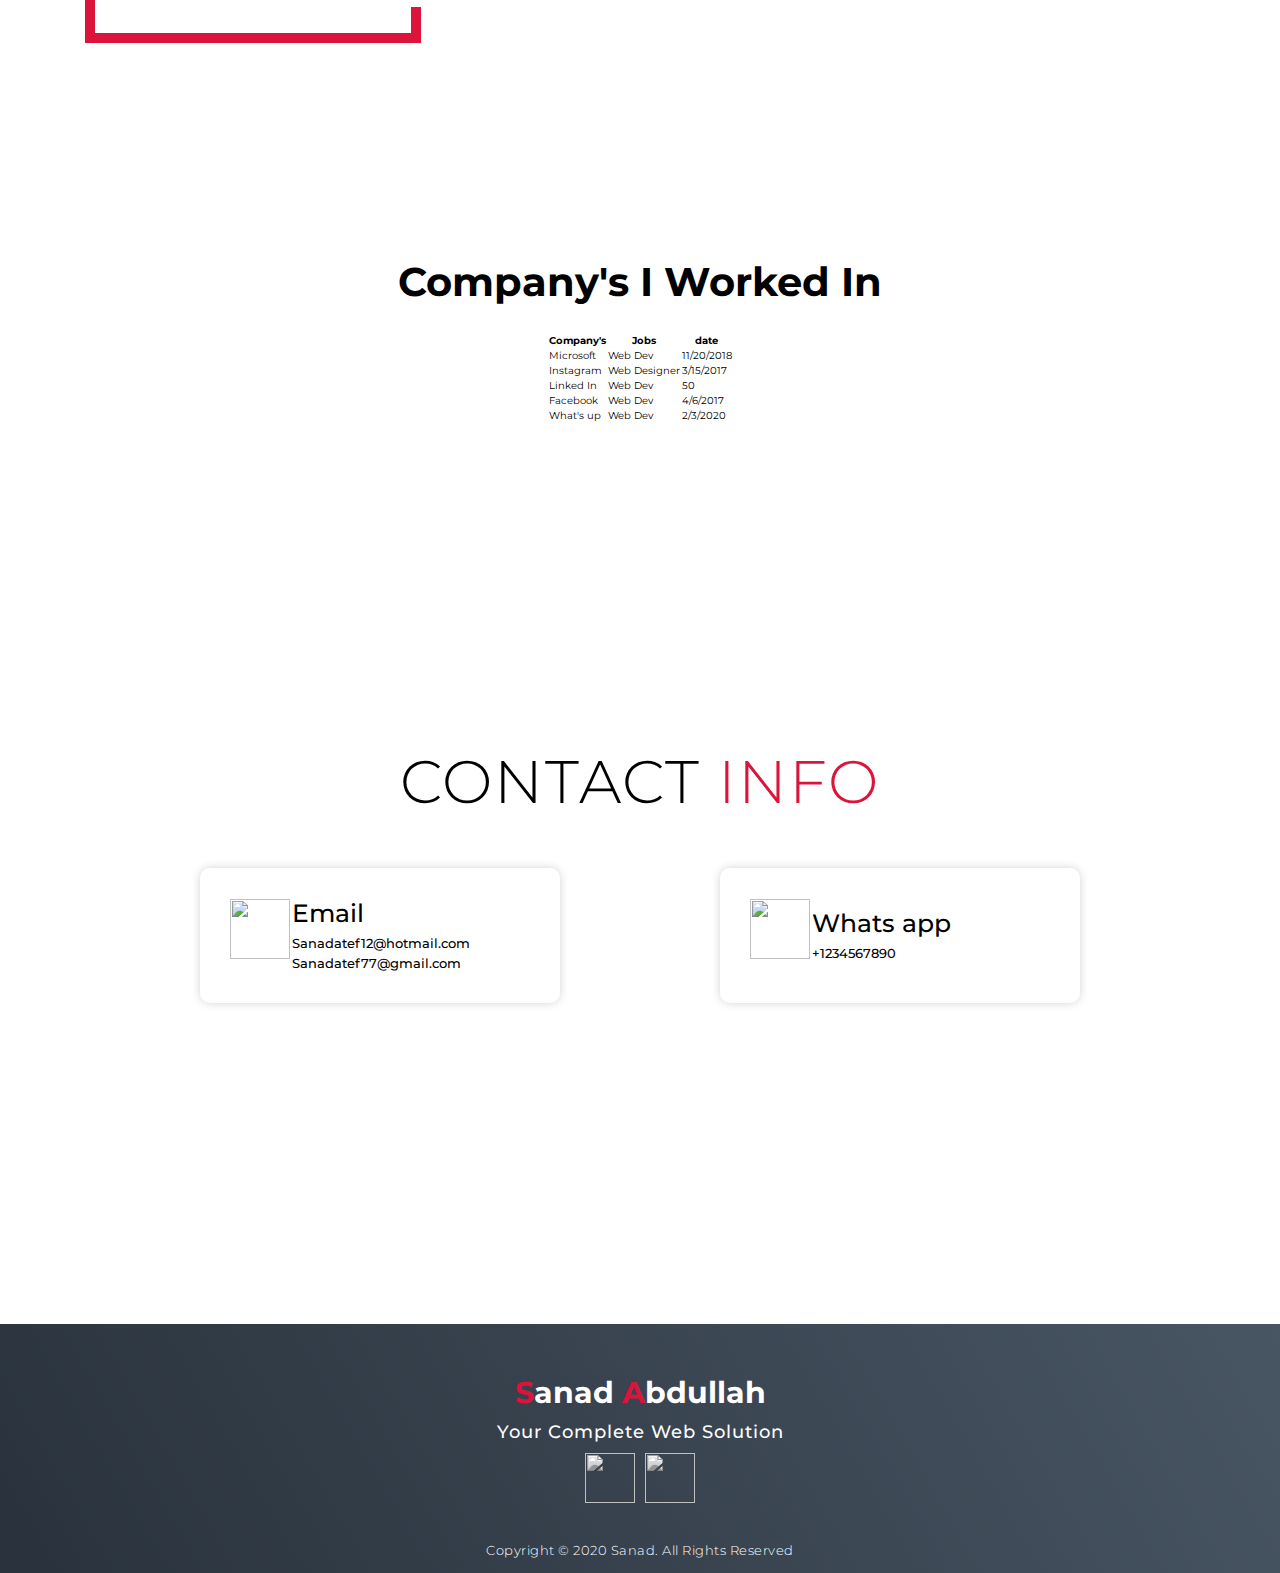
==== commit b069bdfd: "Update index.html" ====
--- a/index.html
+++ b/index.html
@@ -169,6 +169,48 @@
         </div>
     </section>
     <!-- End About Me -->
+    
+        <!--Table-->
+    <h1 style="text-align: center; font-size: 40px;">Company's I Worked In</h1>
+    <br>
+    <br>
+    <div id="hello123">
+        <center>
+            <table>
+                <tr>
+                <th>Company's</th>
+                <th>Jobs</th>
+                <th>date</th>
+                </tr>
+                <tr>
+                <td>Microsoft</td>
+                <td>Web Dev</td>
+                <td>11/20/2018</td>
+                </tr>
+                <tr>
+                    <td>Instagram</td>
+                    <td>Web Designer</td>
+                    <td>3/15/2017</td>
+                    </tr>
+                    <tr>
+                        <td>Linked In</td>
+                        <td>Web Dev</td>
+                        <td>50</td>
+                        </tr>
+                        <tr>
+                            <td>Facebook</td>
+                            <td>Web Dev</td>
+                            <td>4/6/2017</td>
+                            </tr>
+                <tr>
+                <td>What's up</td>
+                <td>Web Dev</td>
+                <td>2/3/2020</td>
+                </tr>
+            </table>
+        </center>
+    </div>
+    <!--End Table-->
 
     <!-- Contact Section -->
     <section id="contact">
